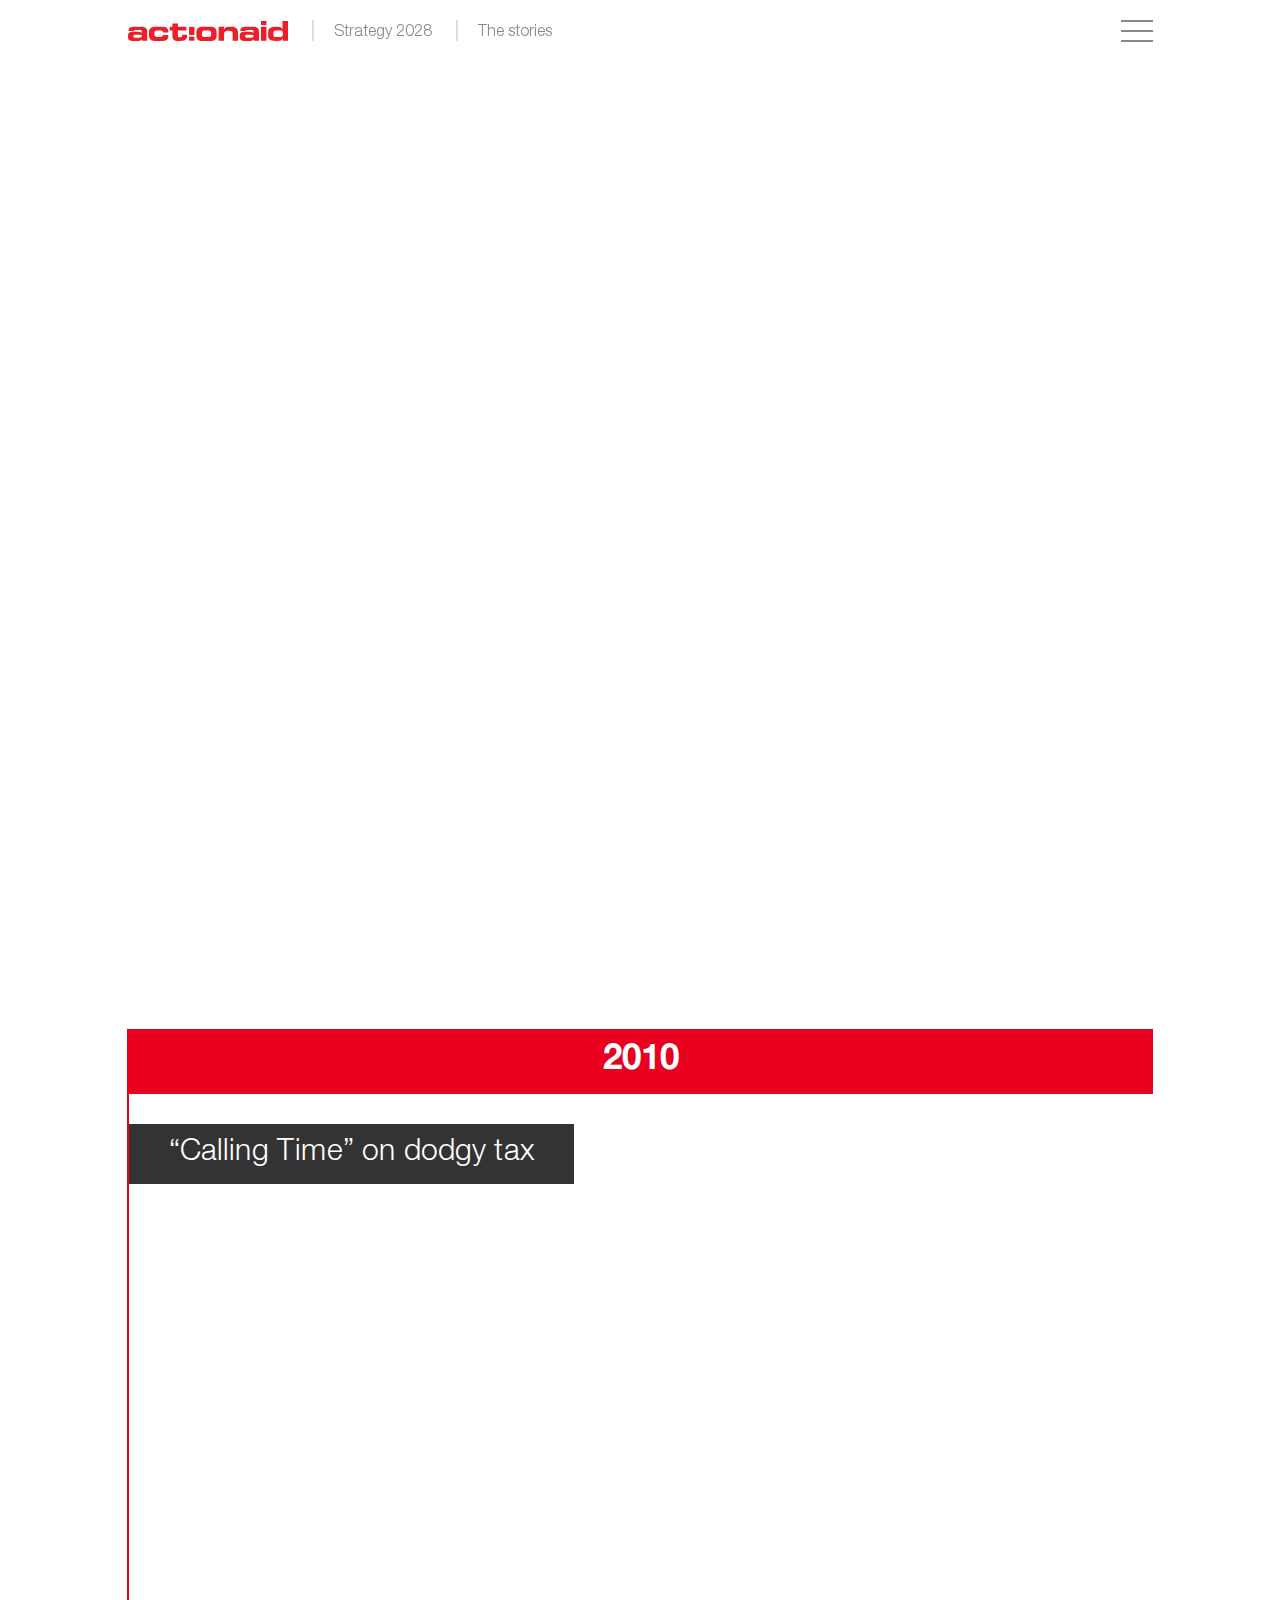
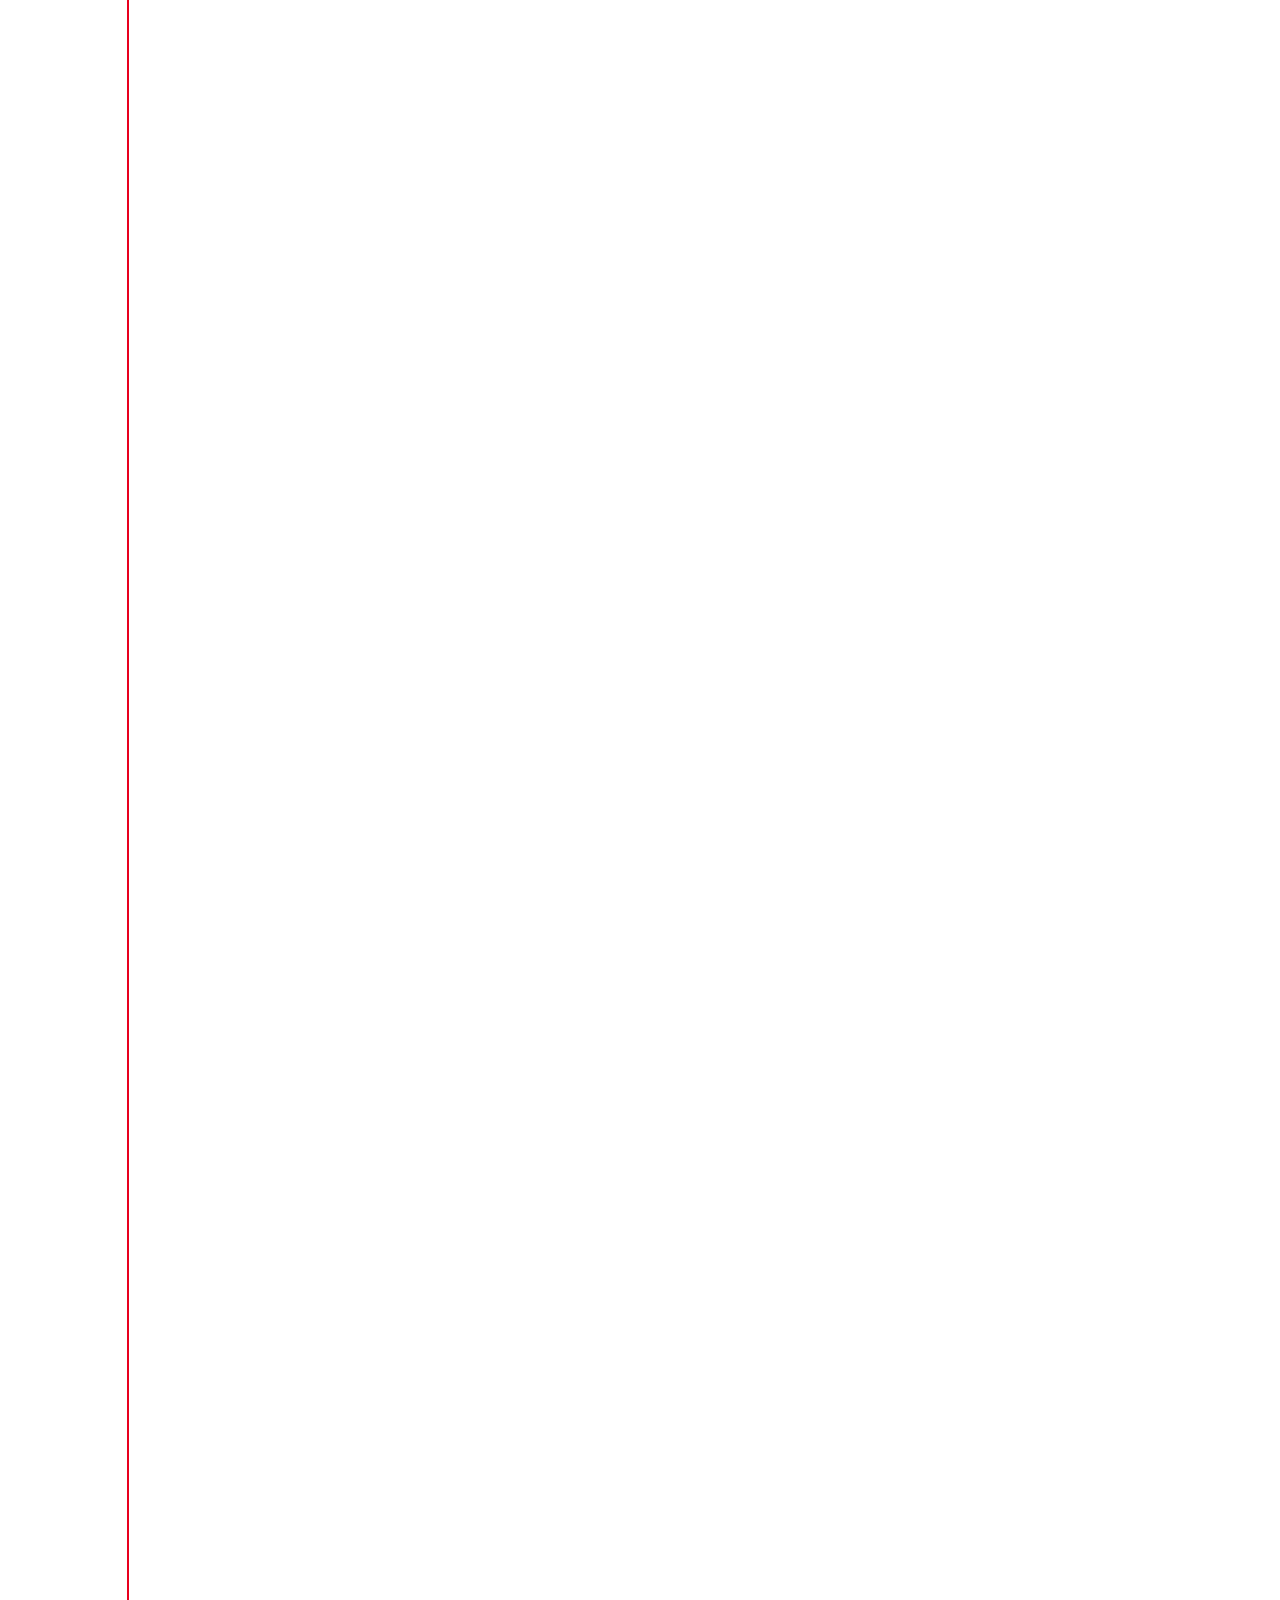
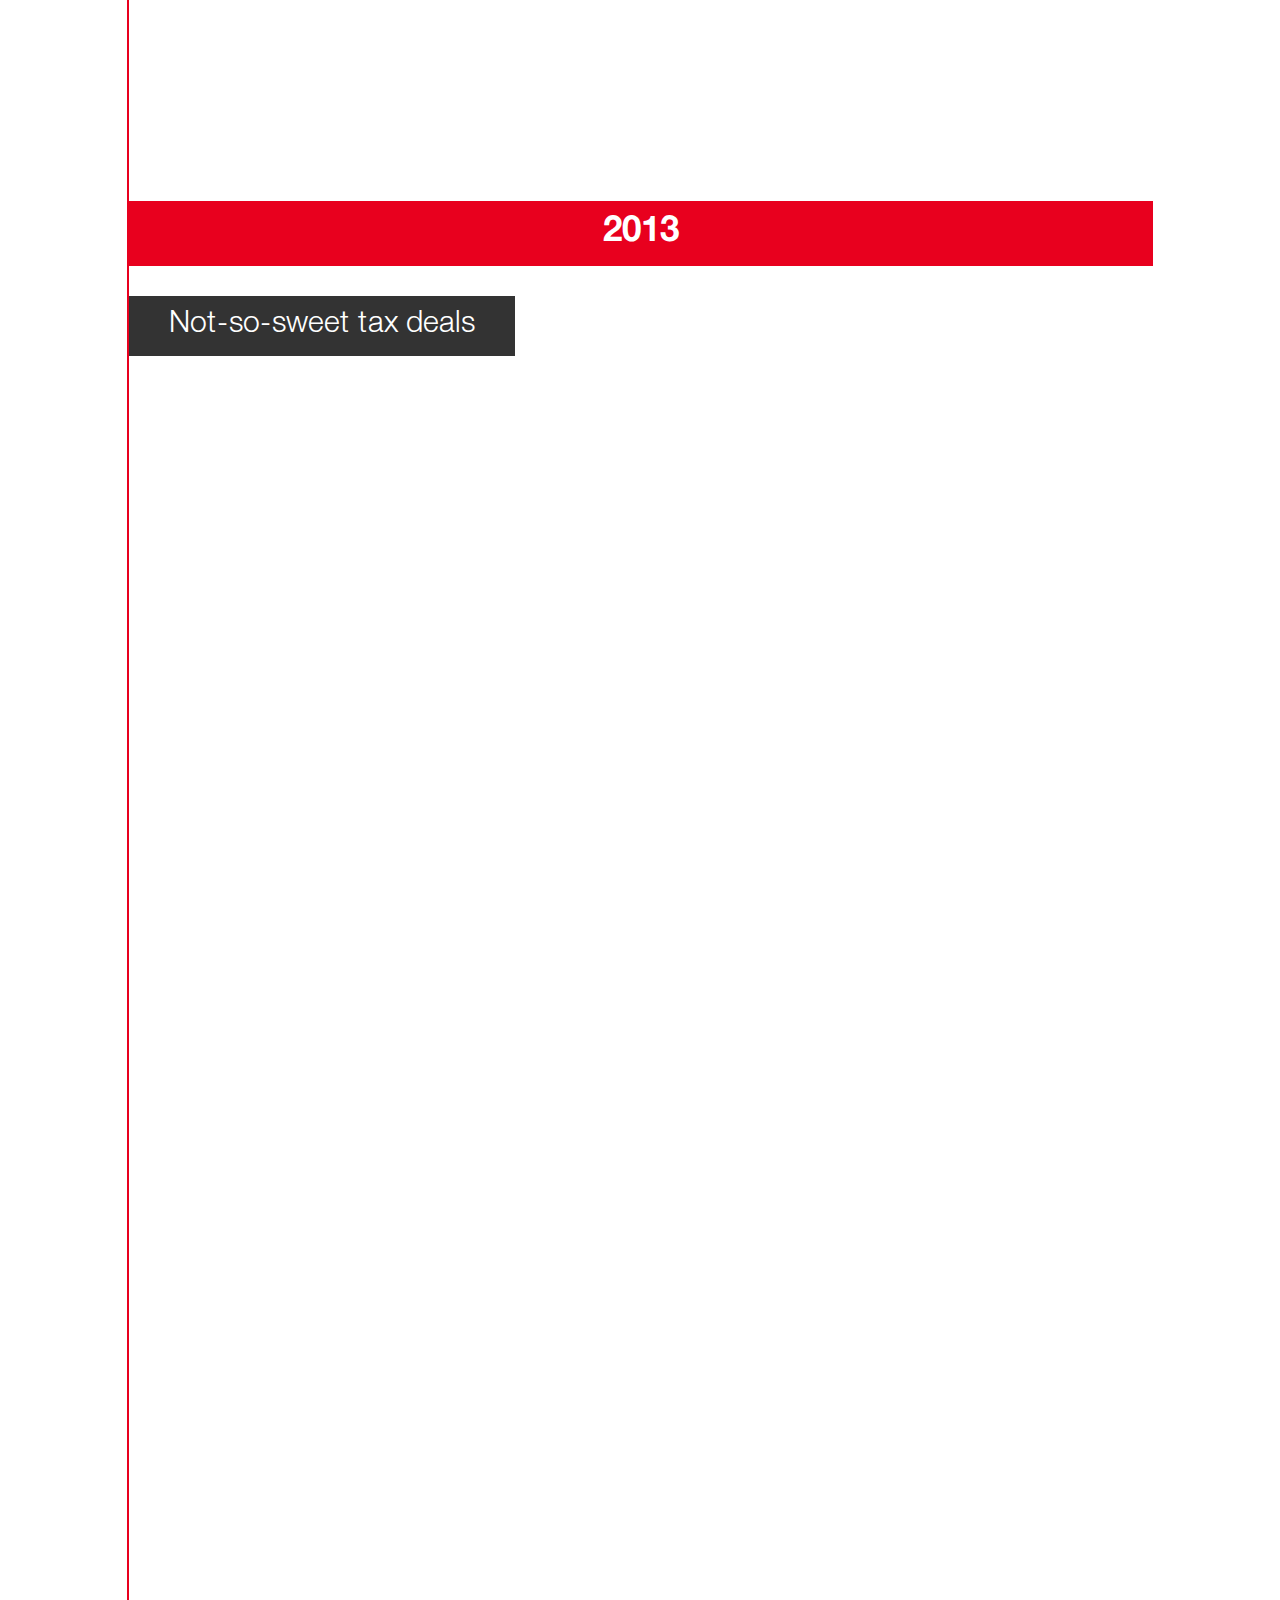
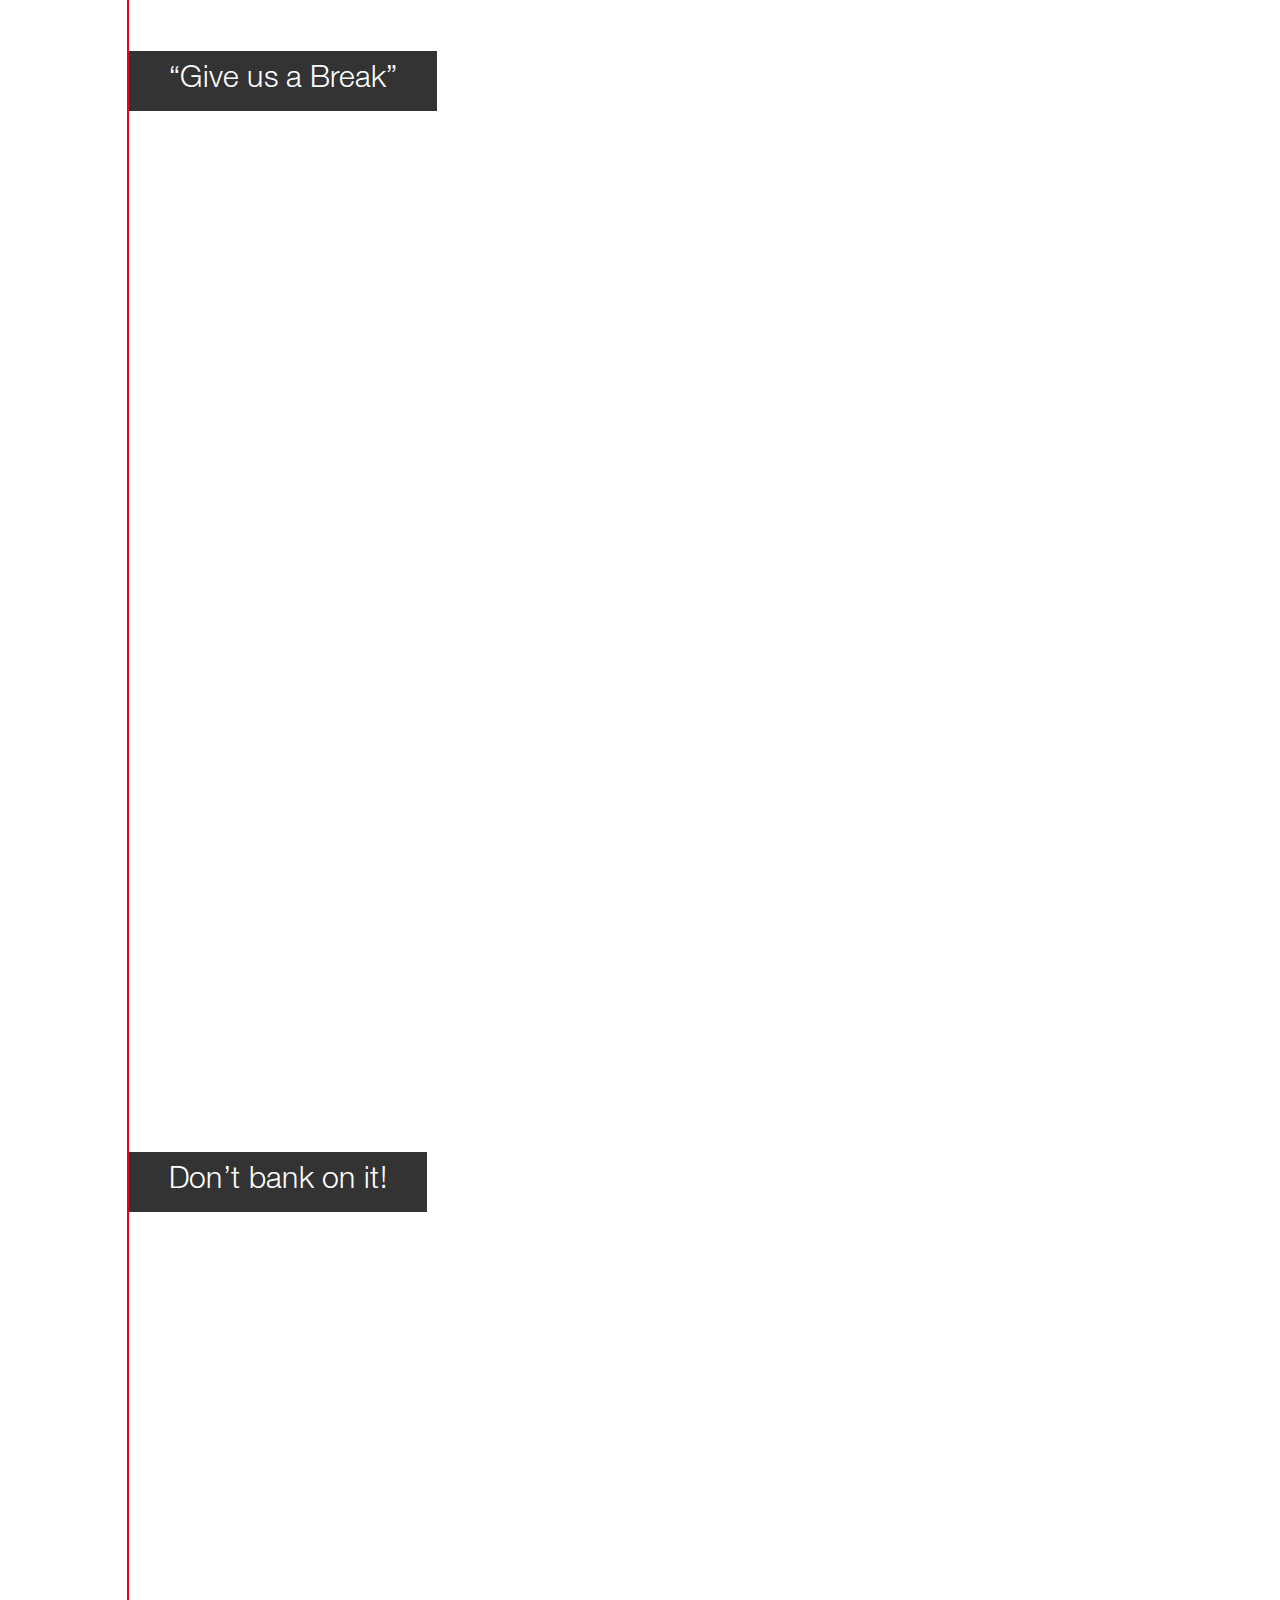
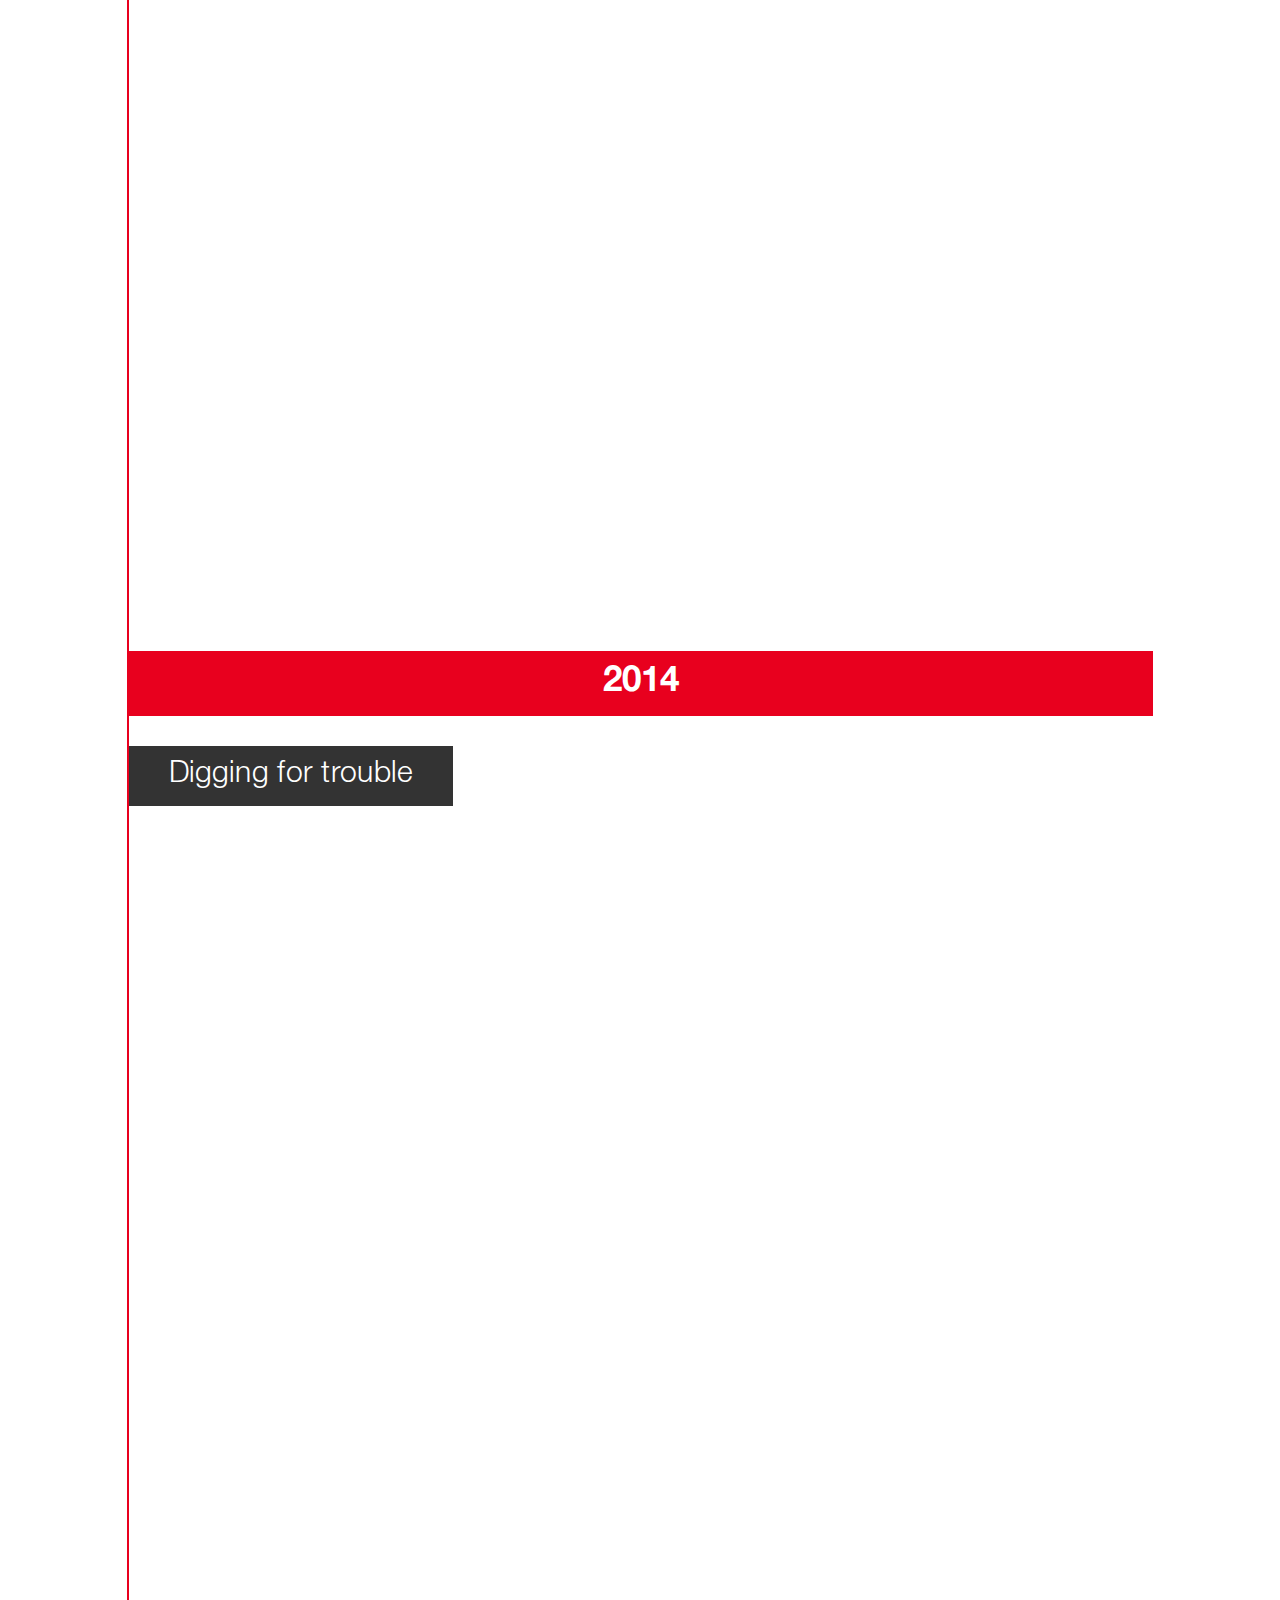
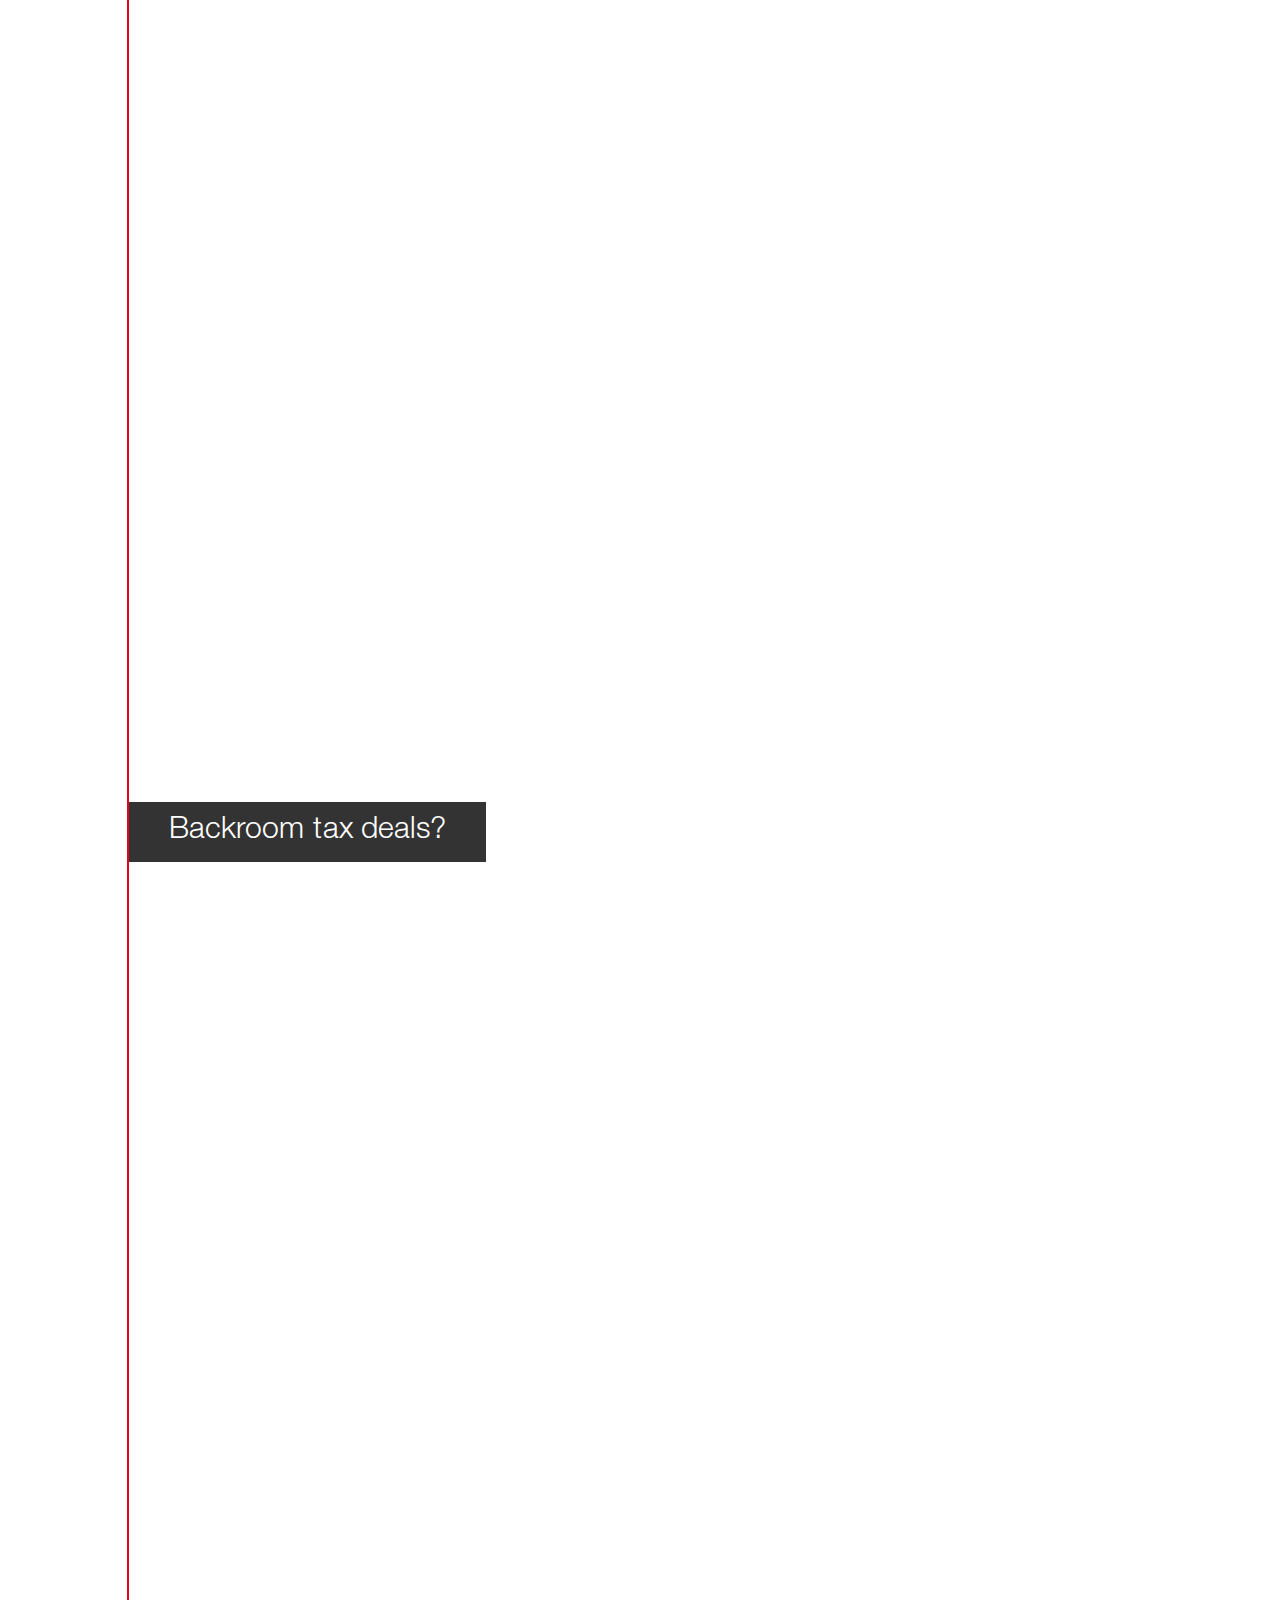
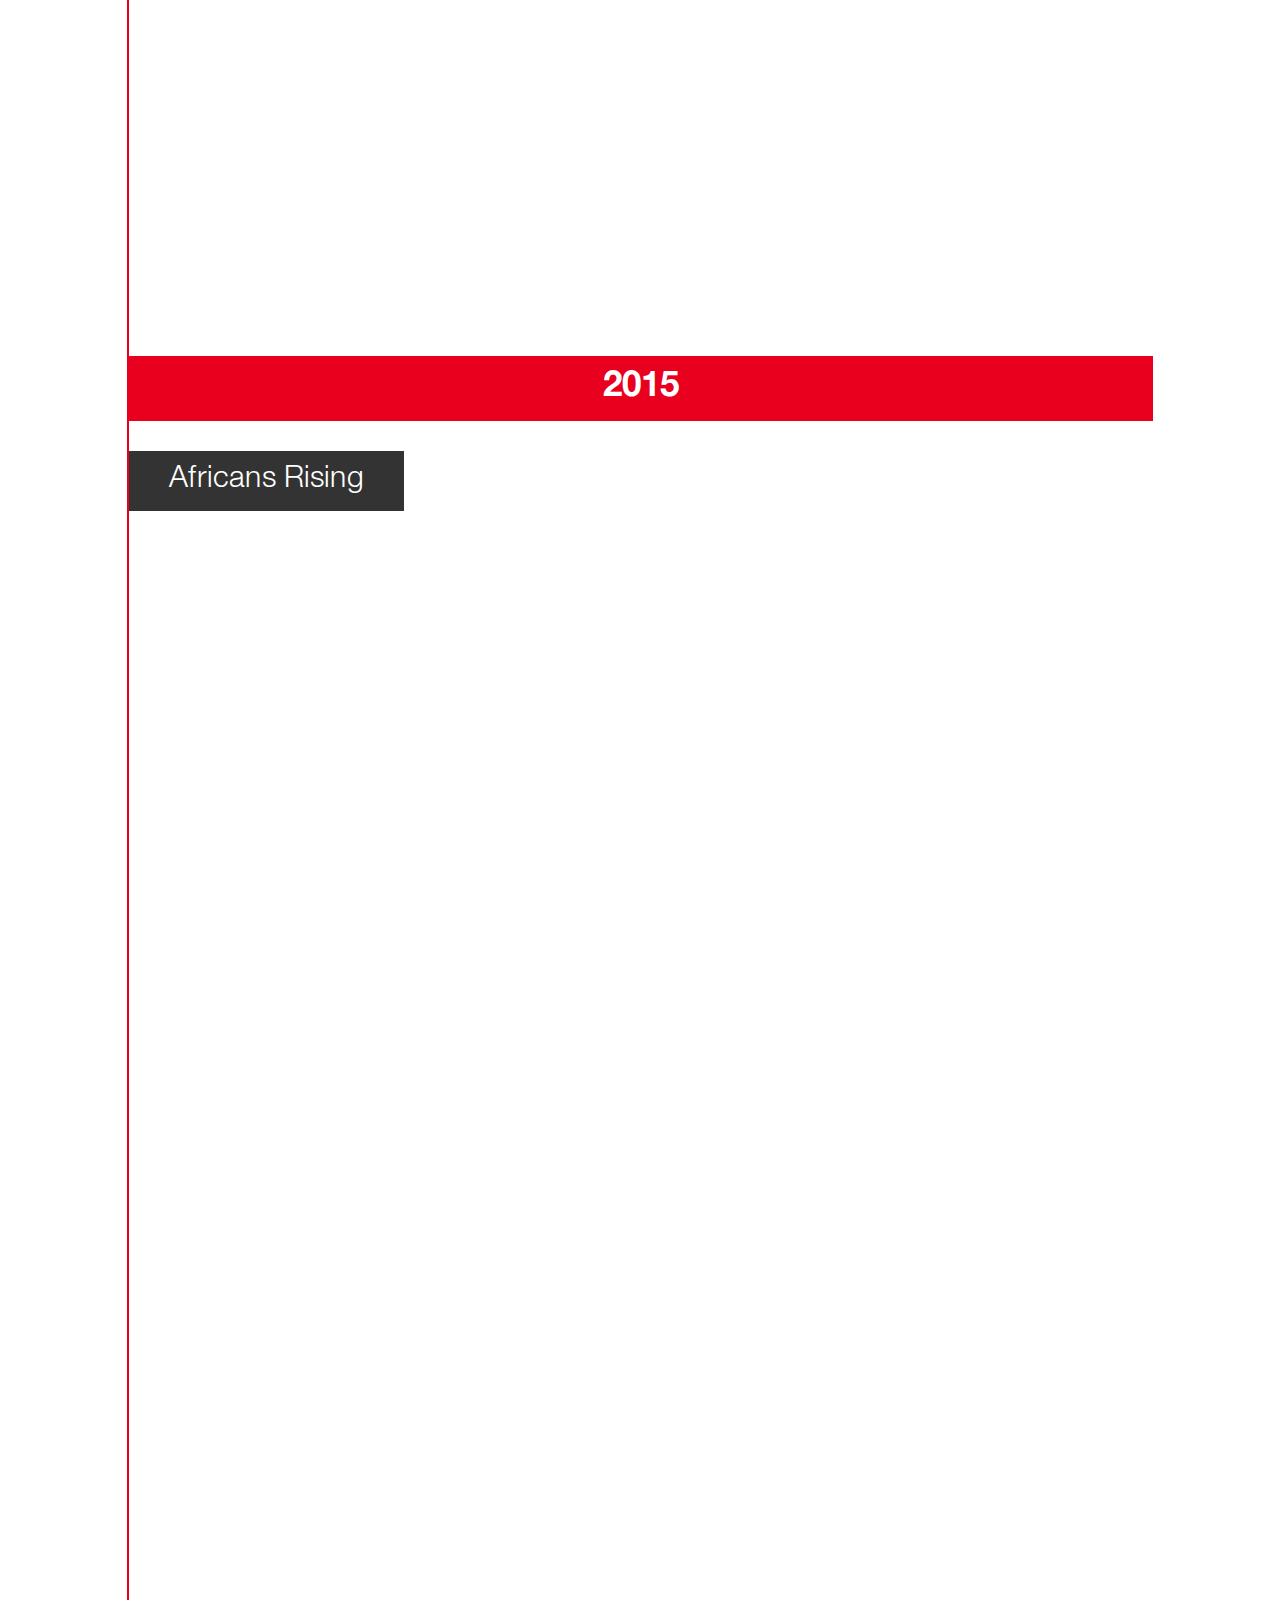
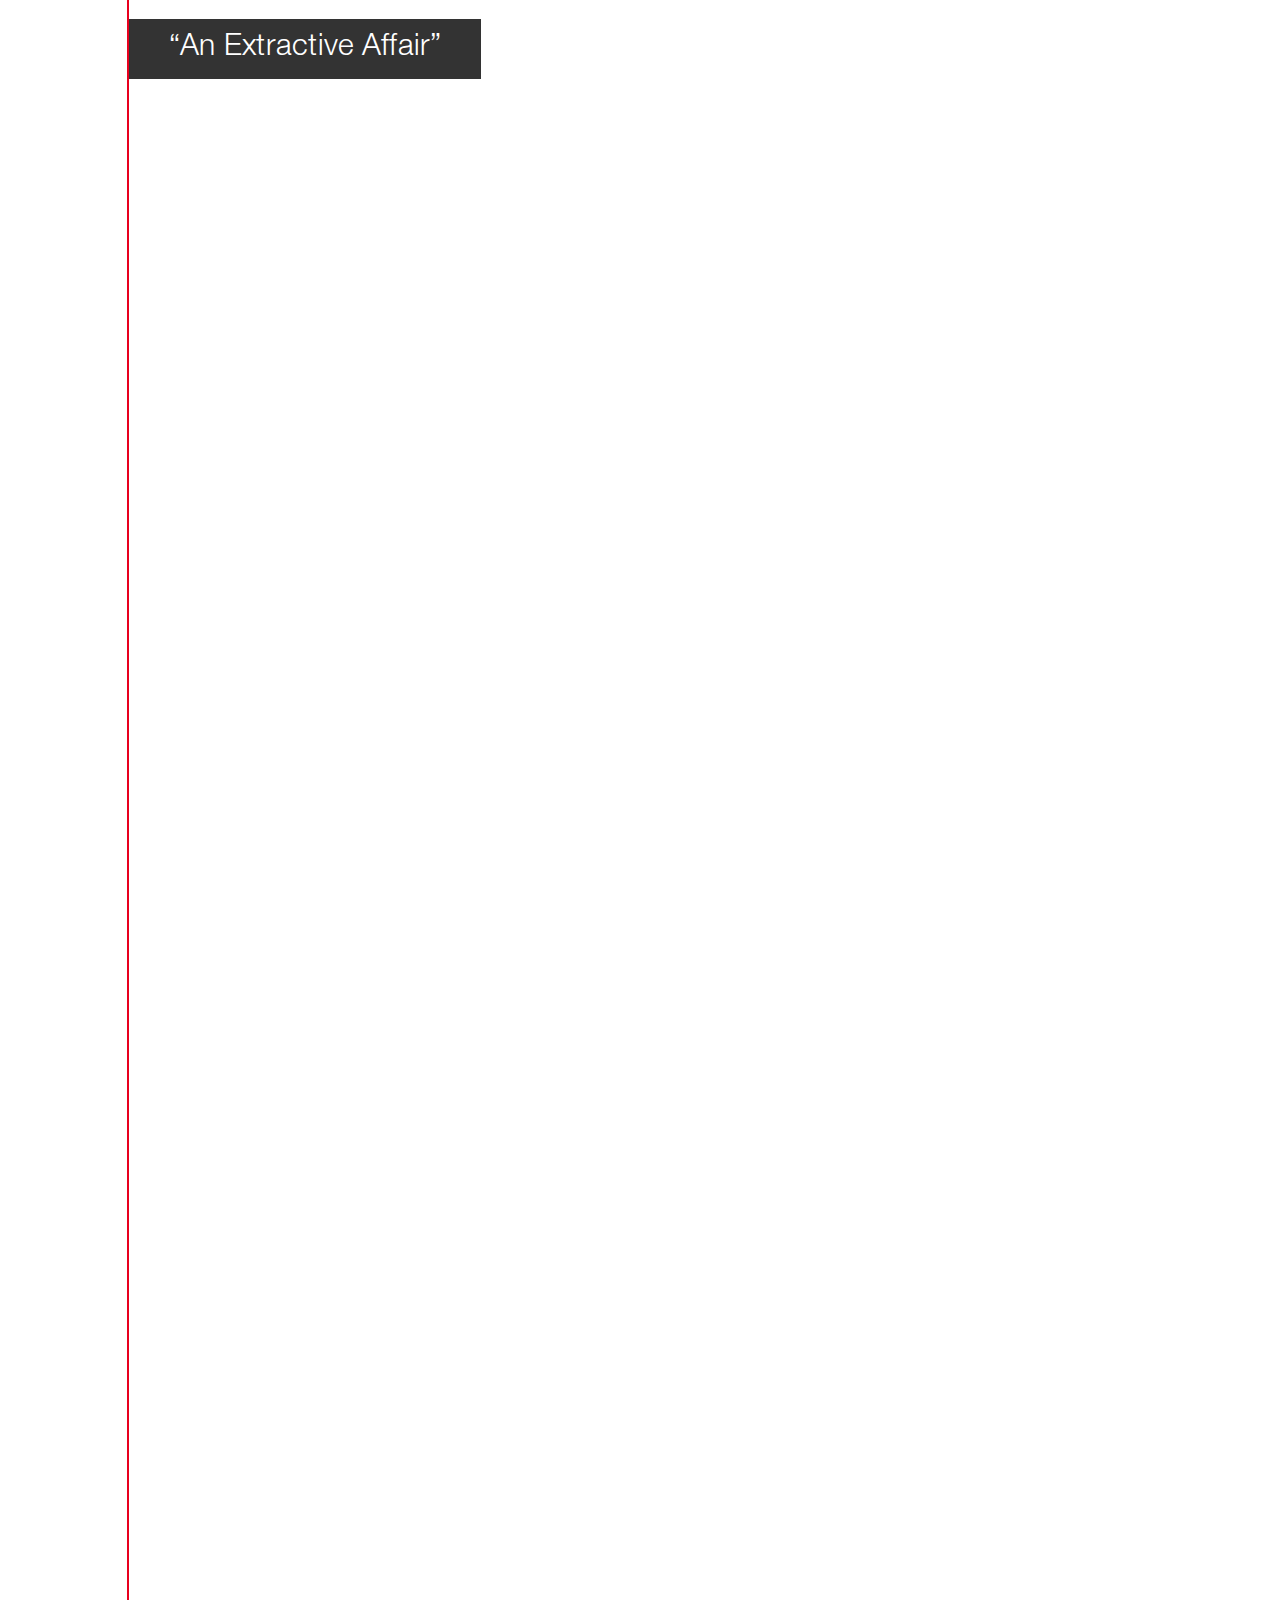
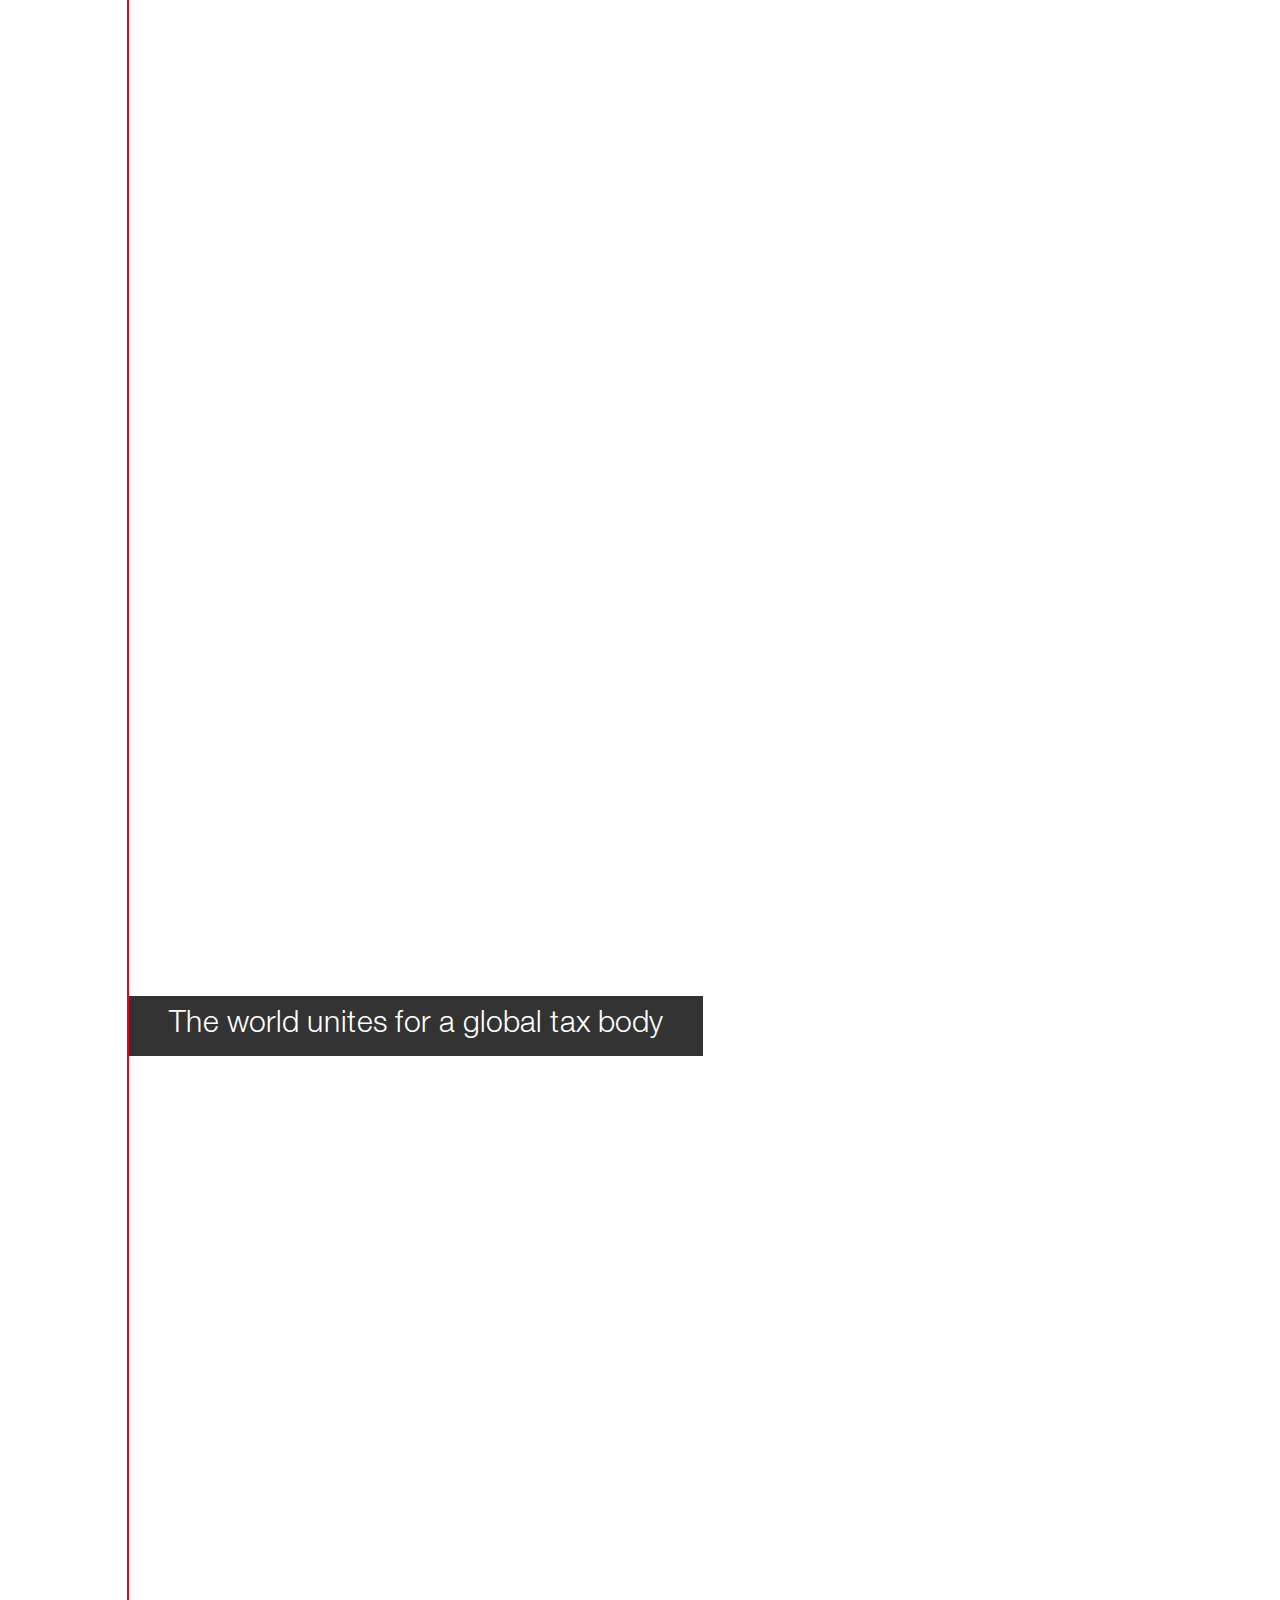
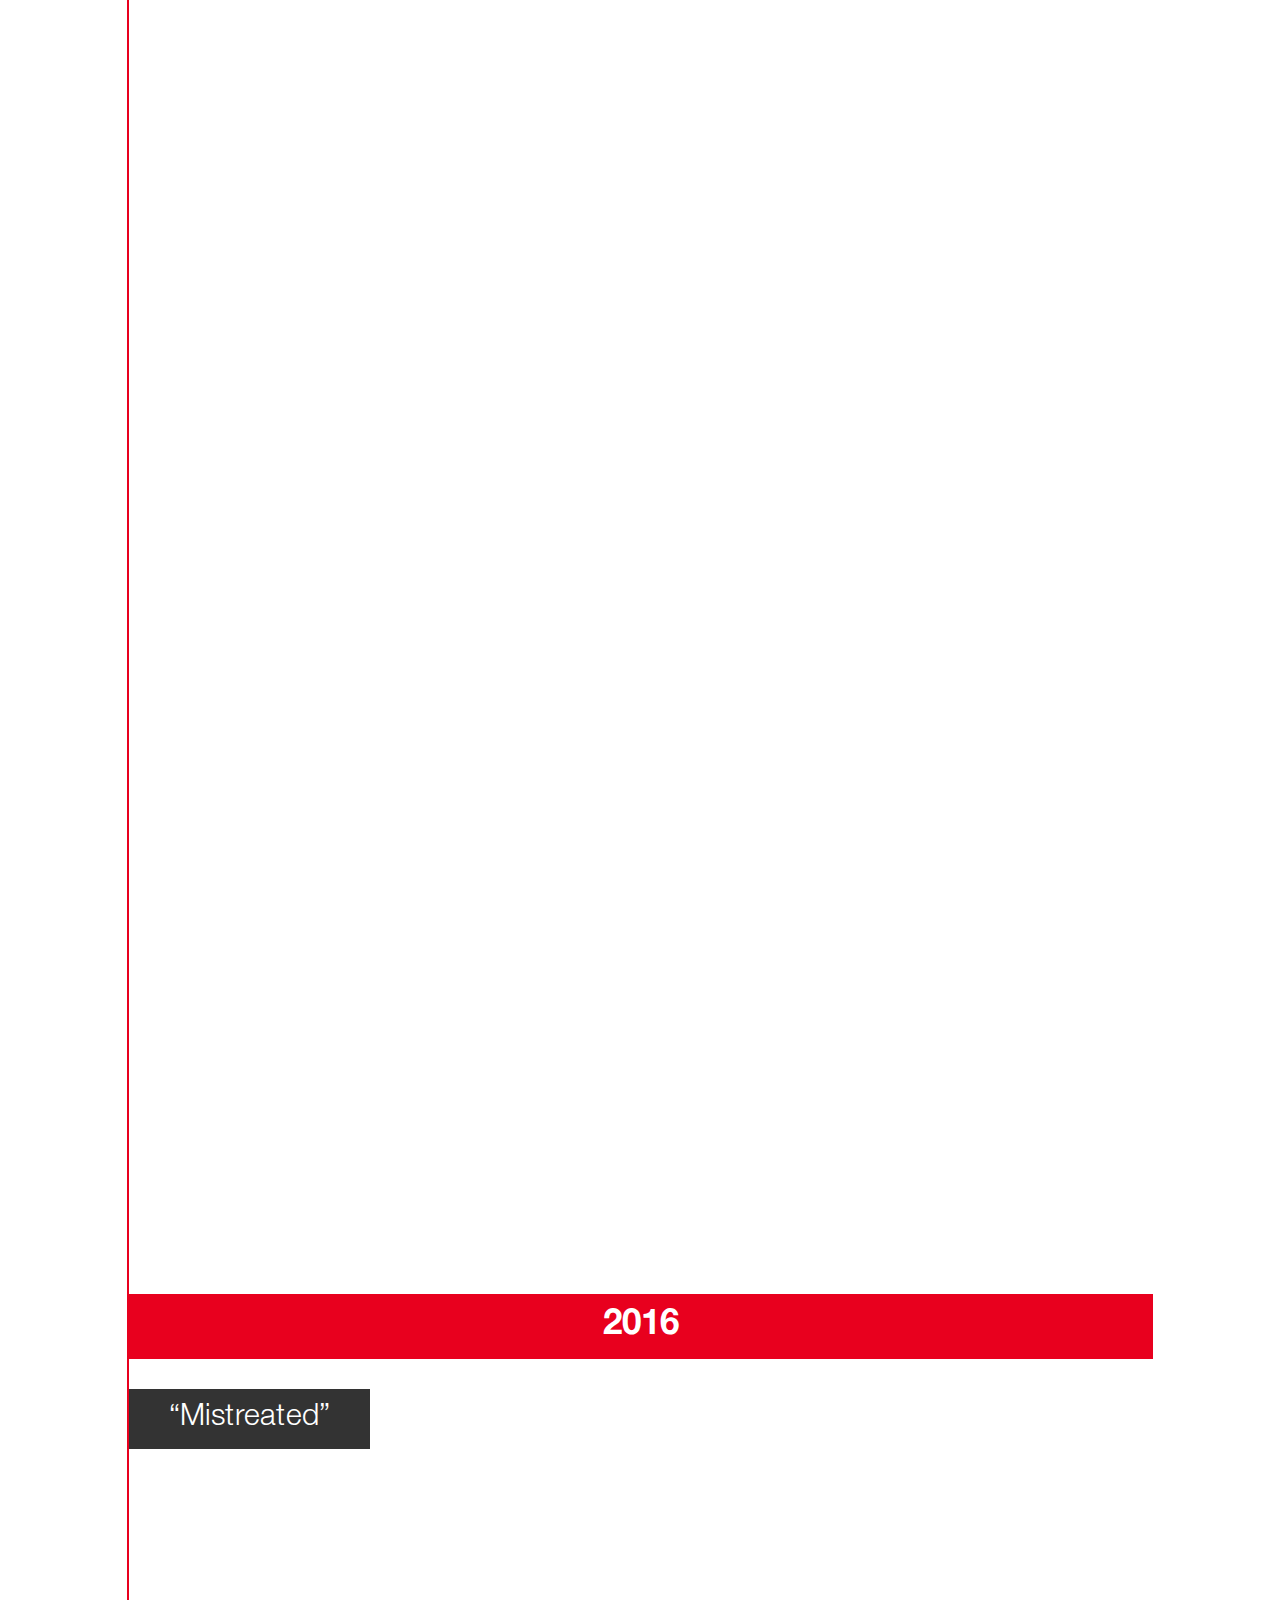
==== campaigning-for-tax-power.html @ 211e854a "First full upload" ====
<!DOCTYPE html>
<html>
<head>
	<meta charset="UTF-8">
	<meta content="width=device-width, initial-scale=1, minimal-ui" name="viewport">
	<title>Campaigning For Tax Power | Action for Global Justice</title>
	<meta content="Since 2010 we've been campaigning worldwide for tax justice, ensuring that large corporations pay their fair share to contribute to the public services that people depend upon." name="description">
	<link href="favicon.ico" rel="shortcut icon" type="image/vnd.microsoft.icon">
	<link href="css/owl.carousel.min.css" rel="stylesheet">
	<link href="css/style.css" rel="stylesheet" type="text/css">
	<meta content="Campaigning For Tax Power | Action for Global Justice" property="og:title">
	<meta content="Since 2010 we've been campaigning worldwide for tax justice, ensuring that large corporations pay their fair share to contribute to the public services that people depend upon." property="og:description">
	<meta content="media/campaigining_header.jpg" property="og:image">
	<meta content="http://actionforglobaljustice.actionaid.org/campaigning-for-tax-power.html" property="og:url">
	<meta content="Campaigning For Tax Power | Action for Global Justice" name="twitter:title">
	<meta content="Since 2010 we've been campaigning worldwide for tax justice, ensuring that large corporations pay their fair share to contribute to the public services that people depend upon." name="twitter:description">
	<meta content="media/campaigining_header.jpg" name="twitter:image">
	<meta content="summary_large_image" name="twitter:card"><!--[if lt IE 9]>
    <script src="js/html5.js"></script>
    <![endif]-->

	<script src="https://ajax.googleapis.com/ajax/libs/jquery/1.11.0/jquery.min.js"></script>
	<script src="js/stellar.js"></script>
	<script src="js/jquery.sticky-kit.min.js"></script>
	<script src="js/functions.js"></script>
	<script>
	 (function(i,s,o,g,r,a,m){I['GoogleAnalyticsObject']=r;i[r]=I[r]||function(){
	 (I[r].q=I[r].q||[]).push(arguments)},I[r].l=1*new Date();a=s.createElement(o),
	 m=s.getElementsByTagName(o)[0];a.async=1;a.src=g;m.parentNode.insertBefore(a,m)
	 })(window,document,'script','https://www.google-analytics.com/analytics.js','ga');

	 ga('create', 'UA-688453-7', 'auto');
	 ga('send', 'pageview');

	</script>
</head>
<body class="case-study cftp">
	<div class="bgblock" id="page">
		<header class="ease" id="header">
			<div class="inner mw">
				<div class="ic" id="logo">
					<a href="index.html"><img alt="Action Aid" src="img/actionaid_logo.svg"></a>
				</div>
				<ul id="tags">
					<li>
						<a href="http://www.actionaid.org/publications/action-global-justice">Strategy 2028</a>
					</li>
					<li>
						<a href="index.html#stories">The stories</a>
					</li>
				</ul>
				<div class="mobile-nav" title="Navigation">
					<div></div>
					<div></div>
					<div></div>
					<div></div>
				</div>
				<div class="ease" id="menu">
					<nav>
						<div class="nav-title">
							Select a story from below
						</div>
						<ul class="site-navigation">
							<li>
								<a class="ease" href="womens-leadership.html">Women's leadership in emergencies</a>
							</li>
							<li>
								<a class="ease" href="community-rights-to-land.html">Community rights to land</a>
							</li>
							<li>
								<a class="ease" href="safeguarding-refugees.html">Safeguarding refugees</a>
							</li>
							<li>
								<a class="ease" href="making-cities-safe-for-women.html">Making cities safe for women</a>
							</li>
							<li class="active">
								<a class="ease" href="campaigning-for-tax-power.html">Campaigning for tax justice</a>
							</li>
							<li>
								<a class="ease" href="mobilising-millions.html">Mobilising millions with the power in people</a>
							</li>
						</ul>
						<ul class=" social-links">
							<li>
								<h3>Share</h3>
							</li>
							<li>
								<a class="sharer" href="http://www.facebook.com/sharer.php?u=http://actionforglobaljustice.actionaid.org/campaigning-for-tax-power.html&title=Campaigning For Tax Power &Iota; Action for Global Justice" target="_blank"><img alt="Facebook" src="img/social-icons/fb-white.svg" width="25"></a>
							</li>
							<li>
								<a class="sharer" href="https://twitter.com/share?url=http://actionforglobaljustice.actionaid.org/campaigning-for-tax-power.html&amp;text=Campaigning For Tax Power &Iota; Action for Global Justice&amp;hashtags=actionaid" target="_blank"><img alt="Twitter" src="img/social-icons/tw-white.svg" width="25"></a>
							</li>
							<li>
								<a class="sharer" href="https://plus.google.com/share?url=http://actionforglobaljustice.actionaid.org/campaigning-for-tax-power.html" target="_blank"><img alt="Google +" src="img/social-icons/gplus-white.svg" width="25"></a>
							</li>
						</ul>
					</nav>
				</div>
			</div>
		</header>
		<div class="fullheight lw has-bg" data-background="media/campaigining_header.jpg" data-stellar-background-ratio="0.5" id="hero">
			<div class="mw" id="captions_container">
				<div id="captions">
					<div class="bottom">
						<span>Campaigning for Tax Power</span>
					</div>
				</div>
			</div>
		</div>
		<div class="content-container">
			<div class="mw ease" id="content">
				<div class="section section-top">
					<div class="right nopad">
						<ul class=" social-links">
							<li>
								<h3>Share</h3>
							</li>
							<li>
								<a class="sharer" href="http://www.facebook.com/sharer.php?u=http://actionforglobaljustice.actionaid.org/campaigning-for-tax-power.html&title=Campaigning For Tax Power &Iota; Action for Global Justice" target="_blank"><img alt="Facebook" src="img/social-icons/fb.svg" width="25"></a>
							</li>
							<li>
								<a class="sharer" href="https://twitter.com/share?url=http://actionforglobaljustice.actionaid.org/campaigning-for-tax-power.html&amp;text=Campaigning For Tax Power &Iota; Action for Global Justice&amp;hashtags=actionaid" target="_blank"><img alt="Twitter" src="img/social-icons/tw.svg" width="25"></a>
							</li>
							<li>
								<a class="sharer" href="https://plus.google.com/share?url=http://actionforglobaljustice.actionaid.org/campaigning-for-tax-power.html" target="_blank"><img alt="Google +" src="img/social-icons/gplus.svg" width="25"></a>
							</li>
						</ul>
					</div>
					<div class="clear"></div>
				</div><!--.section-->
				<div class="section padt50">
					<p>Around the world, millions of you have been shining the spotlight on dodgy tax practices of some of the world’s biggest and most profitable companies. They have been draining hundreds of billions of dollars from developing countries - funds desperately needed for vital public services that transform lives, like schools and hospitals.</p>
					<p>ActionAid supporters used people power to demand companies clean up their act, and that governments change the scandalous and outdated tax rules that let it happen – and they’ve been winning! Here are some of the highlights of the last few years. But our work is not done. We must keep fighting for tax justice.</p>
				</div>
			</div>
			<div class="mw timeline">
				<div class="timeline-container">
					<div class="year">
						2010
					</div>
					<div class="t-section">
						<div class="t-title">
							“Calling Time” on dodgy tax
						</div>
						<div class="section t-content">
							<div class="image-box ic ease ease-up">
								<img src="media/89408.jpg">
								<div class="image-caption cap-right">
									<p class="at">Marta from Ghana sold SABMiller’s beer from her market stall, but personally paid more tax than the entire company</p>
									<p class="credit">Photo: Jane Hahn/ActionAid</p>
								</div>
							</div>
							<p>ActionAid publishes its ground-breaking report Calling Time, showing that one of the world’s largest beer companies, SABMiller which produces well-known beers including Peroni and Grolsch, dodged an estimated $30 million each year in tax revenue – enough money to educate 1/4 million children.</p>
							<p>We met Marta, from Accra in Ghana. She sells SABMiller’s Club Beer from her small stall in the shadow of the brewery where it is made. In two years Marta paid more income tax than SABMiller’s entire Ghana operation.</p><a class="ilink" href="downloads/strategy2028.pdf">
							<p>Report: <span class="b-italic">Calling Time: Why SABMiller should stop dodging taxes in Africa</span></p></a>
							<div class="image-box ic ease ease-up mtop40">
								<img src="media/90263.jpg">
								<div class="image-caption cap-right">
									<p class="at">“Ten Green Bottles” protest in London, 2010.</p>
									<p class="credit">Photo: Mark Chilvers/ActionAid</p>
								</div>
							</div>
							<div class="section mtop40">
								<div class="left-two">
									<p>In Ghana, we worked with local organisations to provide training for journalists investigating corporate tax issues. And in Sweden, ActionAid activists headed to Grolsch-sponsored parties dressed as beer bottles, distributing thousands of mock Peroni beer mats for people to sign and send to SABMiller.</p>
									<p>After wide-scale campaigning and reporting on SABMiller’s tax dodging, the governments of Nigeria, Liberia, Tanzania, Zambia and South Africa agree to share information on tax investigations, creating the ATAF Multilateral Convention on Mutual Administrative Assistance - the very first pan-African tax cooperation agreement!</p>
								</div>
								<div class="right-two">
									<div class="image-box ic ease ease-up">
										<img src="media/100257.jpg">
										<div class="image-caption cap-right">
											<p class="at">Activists in Sweden demonstrate on the streets about SABMiller’s tax dodging.</p>
											<p class="credit">Photo: ActionAid</p>
										</div>
									</div>
								</div>
								<div class="clear"></div>
							</div>
						</div>
					</div>
				</div>
				<div class="timeline-container">
					<div class="year">
						2013
					</div>
					<div class="t-section">
						<div class="t-title">
							Not-so-sweet tax deals
						</div>
						<div class="section t-content">
							<p><strong><a class="nounder" href="downloads/strategy2028.pdf">Sweet Nothings,</a></strong> showed that financial engineering by Zambia Sugar, owned by British food giant Associated British Foods, cost Zambia $27 million in lost tax revenue between 2007 and 2012. The lost revenue was enough money at the time to put an extra 48,000 Zambian children in school.</p>
							<div class="image-box ic ease ease-up mtop40">
								<img src="media/114928.jpg">
								<div class="image-caption cap-right">
									<p class="at">Caroline Muchanga showing her receipt for the market stall tax she has to pay.</p>
									<p class="credit">Photo: Jason Larkin/Panos Pictures/ActionAid</p>
								</div>
							</div><br>
							<br>
							<p>When we met Caroline she worked seven days a week at her market stall in Mazabuka, the site of Zambia Sugar’s factory. She could not afford to send her children to a decent school or get them adequate healthcare. In just three years, Caroline paid more income tax in absolute terms than Zambia Sugar.</p>
							<p>The Zambian government looked at ActionAid’s investigation into Associated British Foods and renegotiated its tax treaty with Ireland, one of the countries used by Zambia Sugar in its aggressive tax planning. The negotiation changed one of the clauses that had enabled tax avoidance. We continue to call on the Zambian government to make sure tax revenue is spent on helping children like Caroline’s to go to school.</p><a class="ilink" href="downloads/strategy2028.pdf">
							<p>Report: <span class="b-italic">Sweet Nothings: The human cost of a British sugar giant avoiding taxes in southern Africa</span></p></a>
						</div>
					</div>
					<div class="t-section">
						<div class="t-title">
							“Give us a Break”
						</div>
						<div class="section t-content">
							<h3 class="big-text-two">Our fight for tax justice goes global and ActionAid launches its Tax Power campaign across the world.</h3>
							<div class="padtb50">
								<div class="video-wrapper">
									<iframe allowfullscreen frameborder="0" height="315" src="https://www.youtube.com/embed/ijtOErKjPMg" width="560"></iframe>
								</div>
							</div>
							<p><a class="nounder" href="downloads/strategy2028.pdf"><strong>Give us a Break</strong></a> revealed that developing countries give away an estimated $138 billion a year in tax breaks to multinational companies across the world. This money could meet global antipoverty goals to improve maternal health, finance agricultural programmes needed to end hunger and ensure education for all.</p><a class="ilink" href="downloads/strategy2028.pdf">
							<p>Report: <span class="b-italic">Give us a break: How big companies are getting tax-free deals</span></p></a>
						</div>
					</div>
					<div class="t-section">
						<div class="t-title">
							Don’t bank on it!
						</div>
						<div class="section t-content">
							<div class="image-box ic ease ease-up padb50">
								<img src="media/128349.jpg">
								<div class="image-caption cap-right">
									<p class="at">Barclays demonstration in Lusaka, Zambia.</p>
									<p class="credit">Photo: ActionAid</p>
								</div>
							</div>
							<p>ActionAid reveals how Barclays, the British bank, promotes the use of tax havens via its Offshore Corporate department. Along with fellow campaigners, we put pressure on Barclay’s CEO, erected a billboard outside its Annual General Meeting, and held public protests outside their UK and African high street branches.</p>
							<h4 class="big-text-two">Through sustained public pressure Barclays agrees to <span class="red">stop promoting tax havens to companies investing in Africa.</span></h4>
						</div>
					</div>
				</div>
				<div class="timeline-container">
					<div class="year">
						2014
					</div>
					<div class="t-section">
						<div class="t-title">
							Digging for trouble
						</div>
						<div class="section t-content">
							<p>A <strong>leaked video</strong> showed Anil Agarwal, boss of London-based mining giant Vedanta, bragging about big profits made by the company in Zambia at a time when its subsidiary Konkola Copper Mines was paying so little tax there. A Zambian audit found that copper sales to another Vedanta company in the United Arab Emirates were being under-priced.</p>
							<p>Protesters took to the streets in Zambia, and thousands of UK campaigners emailed Vedanta to demand they come clean about their opaque tax practices. In Zambia we organised a protest march to the Konkola Copper Mine headquarters.</p>
							<div class="image-box ic ease ease-up mtop100">
								<img src="media/136632.jpg">
								<div class="image-caption cap-right">
									<p class="at">ActionAid and other tax justice groups protest in Lusaka over claims that copper mining company Konkola Copper Mines and its parent company Vedanta may have been avoiding tax in Zambia. <span class="credit">Photo: ActionAid</span></p>
								</div>
							</div>
							<div class="section padt50">
								<div class="left-two">
									<p>Konkola Copper Mines, a subsidiary of Vedanta, later committed to making their tax affairs more transparent, and the revenue authorities in Zambia agreed to undertake a detailed audit of the mine.</p>
									<p class="b-italic">Video: Vedanta KCM’s Anil Agarwal, March 2014, Bangalore, India</p>
									<p class="b-italic">Blog post: (ActionAid) Is mining giant Vedanta dodging taxes in Zambia?</p>
								</div>
								<div class="right-two">
									<div class="image-box ic ease ease-up">
										<img src="media/132293.jpg">
										<div class="image-caption cap-right">
											<p class="at">Tax campaigners celebrate in Ghana, 2014.</p>
											<p class="credit">Photo: ActionAid</p>
										</div>
									</div>
								</div>
								<div class="clear"></div>
							</div>
						</div>
					</div>
					<div class="t-section">
						<div class="t-title">
							Backroom tax deals?
						</div>
						<div class="section t-content">
							<p>Through years of campaigning, lobbying and increasing public pressure, we worked with partners in Tanzania to compel the Tanzanian government to reduce and better control the amount of tax breaks they give to multinational companies.</p>
							<h3 class="big-text-two">MPs passed a new law stating that <span class="red">ministers can no longer give big businesses backroom tax deals.</span></h3>
							<div class="image-box ic ease ease-up mtop100">
								<img src="media/166190.jpg">
								<div class="image-caption cap-right">
									<p class="at">Youth activists in Tanzania held a sports day where they signed tax justice petitions and presented them to the attending minister. <span class="credit">Photo: ActionAid</span></p>
								</div>
								<p>MPs passed a new law stating that ministers can no longer give big businesses backroom tax deals.</p>
							</div>
						</div>
					</div>
				</div>
				<div class="timeline-container">
					<div class="year">
						2015
					</div>
					<div class="t-section">
						<div class="t-title">
							Africans Rising
						</div>
						<div class="section t-content">
							<p>At the start of 2015, we brought together campaigners from across Africa, including young tax justice activists in Nigeria, to protest outside the African Finance Ministers meeting.</p>
							<div class="image-box ic ease ease-up padb50">
								<img src="media/186622.jpg">
								<div class="image-caption cap-right">
									<p class="at">Nigerian activists lobby African Finance ministers meeting.</p>
									<p class="credit">Photo: ActionAid</p>
								</div>
							</div>
							<p>Six month later, and after years of lobbying from ActionAid and our partners, all of the African Heads of State committed to reduce harmful tax incentives and renegotiate tax treaties, in the African Union’s report on “Illicit Financial Flows from Africa”.</p>
							<p>Since then, tax justice activists across Africa are keeping up the pressure on them to deliver their promises.</p>
						</div>
					</div>
					<div class="t-section">
						<div class="t-title">
							“An Extractive Affair”
						</div>
						<div class="section t-content">
							<p>We revealed that Malawi, one of the poorest countries in the world, had lost out on an estimated $43 million in tax revenue from Paladin - an Australian uranium mining company.</p>
							<div class="image-box ic ease ease-up padb50">
								<img src="media/167447.jpg">
								<div class="image-caption cap-right">
									<p class="at">You wouldn’t put up with dodgy companies and wealthy billionaires not paying their fair share - activists in London demand an end to tax havens.</p>
									<p class="credit">Photo: Andy Hall/Oxfam</p>
								</div>
							</div>
							<p>Paladin negotiated a tax break with the Malawian government. On top of this, it cuts its taxes further with big payments for management services to a Dutch company that has no staff.</p>
							<div class="sp-container padtb50"><img alt="" src="media/187744.jpg"></div>
							<div class="left-two">
								<h4 class="title-small">In one year this lost tax revenue could have <span class="red">paid the salaries of 39,000 teachers.</span></h4><br>
								<p>Following <a class="nounder" href="downloads/strategy2028.pdf"><strong>ActionAid’s report</strong></a>, the Malawi government initiated a review of the Mines and Mineral Act to improve laws on tax incentives and tax avoidance.</p><a class="ilink" href="downloads/strategy2028.pdf">
								<p>Report: <span class="b-italic">An Extractive Affair: How one Australian mining company’s tax dealings are costing the world’s poorest country millions</span></p></a>
							</div>
							<div class="right-two">
								<div class="image-box ic ease ease-up padb50">
									<img src="media/167482.jpg">
									<div class="image-caption cap-right">
										<p class="at">When companies dodge their tax, girls get hit hardest. When schools are underfunded, parentsoften choose boys over girls to be educated.</p>
										<p class="credit">Photo: Samantha Reinders/ActionAid</p>
									</div>
								</div>
								<div class="image-box ic ease ease-up padb50">
									<img src="media/152570.jpg">
									<div class="image-caption cap-right">
										<p class="at">Children near Paladin Mine after floods in Malawi, 2015.</p>
										<p class="credit">Photo: ActionAid</p>
									</div>
								</div>
							</div>
							<div class="clear"></div>
						</div>
					</div>
					<div class="t-section">
						<div class="t-title">
							The world unites for a global tax body
						</div>
						<div class="section t-content">
							<p>The G77 group of developing countries stood up to demand a new global tax body at the UN conference on Financing for Development. This was the first time tax has been so prominent as a way to fund global anti-poverty goals.</p>
							<p>Unfortunately, the developing nations bowed to pressure from rich and powerful countries and stood down in their demands to create a global tax body.</p>
							<div class="image-box ic ease ease-up padtb50">
								<img src="media/187742.jpg">
								<div class="image-caption cap-right">
									<p class="at">Activists from Africa, Asia, Europe and Latin America unite to demand new global tax body that can help stop the scandal of rampant global tax avoidance.</p>
									<p class="credit">Photo: ActionAid</p>
								</div>
							</div>
							<p>ActionAid and other tax justice activists massively helped the push for a global tax body by holding a global week of action, standing in solidarity with poor nations and holding rich nation to account for their poor tax practice. The fight continues.</p>
							<div class="image-box ic ease ease-up padtb50">
								<img src="media/160651.jpg">
								<div class="image-caption cap-right">
									<p class="at">The Head of the Nurses Union of Malawi is angry at the amount of taxes avoided by multinational companies,<br>
									which could be paying for healthcare for Malawians and decent wages for nurses.</p>
									<p class="credit">Photo: ActionAid</p>
								</div>
							</div>
						</div>
					</div>
				</div>
				<div class="timeline-container">
					<div class="year">
						2016
					</div>
					<div class="t-section">
						<div class="t-title">
							“Mistreated”
						</div>
						<div class="section t-content">
							<a class="nounder" href="downloads/strategy2028.pdf">
							<p>In early 2016 we released our next report, <em>Mistreated: The tax treaties that are depriving the world’s poorest countries of vital revenue.</em></p></a>
							<div class="image-box ic ease ease-up padb50">
								<img src="media/166711.jpg">
								<div class="image-caption cap-right">
									<p class="at">Launch of the “Mistreated” report in Ireland, 2016.</p>
									<p class="credit">Photo: Fennell Photography/ActionAid</p>
								</div>
							</div>
							<p><em>For the first time, the global tax treaty system was exposed to public scrutiny, revealing how these treaties can support the flow of untaxed funds from the world’s poorest nations to the world’s richest. The release provides detailed analysis of the rules in more than 500 treaties.</em></p>
							<div class="section padtb50">
								<div class="left-two">
									<h3 class="title-small">The release revealed that Bangladesh loses an estimated <span class="red">$85 million annually from just one rule in its treaties.</span></h3>
									<p>At the launch event in Dhaka, several high-profile people including the National Board of Revenue former chairman joined us in asking the the government to review the country’s treaties.</p>
								</div>
								<div class="right-two">
									<div class="image-box ic ease ease-up padb50">
										<img src="media/167444.jpg">
										<div class="image-caption cap-right">
											<p class="at">End Tax Havens Stunt in Trafalgar Square, London 2016.</p>
											<p class="credit">Photo: Andy Hall/Oxfam</p>
										</div>
									</div>
								</div>
								<div class="clear"></div>
								<div class="image-box ic ease ease-up padb50">
									<img src="media/187746.jpg">
									<div class="image-caption cap-right">
										<p class="at">Children near Paladin Mine after floods in Malawi, 2015.</p>
										<p class="credit">Photo: ActionAid</p>
									</div>
								</div>
								<p>Report: <span class="b-italic">Mistreated: The tax treaties that are depriving the world’s poorest countries of vital revenue</span></p>
								<p>Interactive map: <span class="b-italic"><a class="nounder" href="http://taxtreaties.taxpower.org" target="_blank">http://taxtreaties.taxpower.org</a></span></p>
								<p></p>
							</div>
						</div>
					</div>
					<div class="t-section">
						<div class="t-title">
							The Panama Papers
						</div>
						<div class="section t-content">
							<p>As the world reacted to the Panama Papers scandal, our campaigners in Uganda and Denmark told politicians to clean up the filthy tax system.</p>
							<div class="image-box ic ease ease-up padb50">
								<img src="media/166626.jpg">
								<div class="image-caption cap-right">
									<p class="at">“Clean Sweep for Tax Evasion” demonstration by Danish activists.</p>
									<p class="credit">Photo: Jeppe Carlsen/ActionAid</p>
								</div>
							</div>
							<p>Meanwhile, young tax activists from Zambia, Malawi, and Nigeria toured Europe to speak with citizens, MPs and the media about how the actions of European multinational companies and governments were hurting their countries.</p>
							<div class="image-box ic ease ease-up padb50">
								<img src="media/185348.jpg">
								<div class="image-caption cap-right">
									<p class="at">“Tax Justice for Women’s Rights” parliamentary briefing in Ireland with visiting tax justice advocates from Zambia, Nigeria and Kenya.</p>
									<p class="credit">Photo: ActionAid</p>
								</div>
							</div>
							<p>Ending with an event at the European Parliament, campaigners presented their petition on tax transparency to the Members of the European Parliament.</p>
							<div class="padtb50">
								<div class="video-wrapper">
									<iframe allowfullscreen frameborder="0" height="315" src="https://www.youtube.com/embed/6U8Y3e3B1C8" width="560"></iframe>
								</div>
							</div>
						</div>
					</div>
					<div class="t-section">
						<div class="t-title">
							Old Rhodesian treaties?
						</div>
						<div class="section t-content">
							<p>British companies working in Malawi get away with paying hardly any tax because of a colonial treaty that was signed in 1955 on behalf of Nyasaland, South Rhodesia and North Rhodesia - countries that don’t even exist anymore!</p>
							<p>We campaigned furiously to end this unfair tax agreement, which would enable Malawi to better fund its public services.</p>
							<div class="image-box ic ease ease-up padtb50">
								<img src="media/168280.jpg">
								<div class="image-caption cap-right">
									<p class="at">The “Make Tax Fair” events tour in London 2016.</p>
									<p class="credit">Photo: ActionAid</p>
								</div>
							</div>
							<h3 class="title-small">Thousands of British citizens and over 50 Members of Parliament <span class="red">supported the treaty to be changed.</span></h3>
							<div class="image-box ic ease ease-up padtb50">
								<img src="media/168245.jpg">
								<div class="image-caption cap-right">
									<p class="at">The “Make Tax Fair” events tour in London 2016.</p>
									<p class="credit">Photo: ActionAid</p>
								</div>
							</div>
							<h3 class="title-small">The UK government is now looking at the impacts of <span class="red">its tax treaties upon the world’s poorest.</span></h3>
							<div class="image-box ic ease ease-up padtb50">
								<img src="media/178170.jpg">
								<div class="image-caption cap-right">
									<p class="at">Malawi tax treaty petition hand-in at the Treasury in London 2016.</p>
									<p class="credit">Photo: Alice Whitby/ActionAid</p>
								</div>
							</div>
						</div>
					</div>
					<div class="t-section">
						<div class="t-title">
							“Freedom to Move”
						</div>
						<div class="section t-content">
							<p>On the International Day for the Elimination of Violence Against Women and Girls, we launched the report <a class="nounder" href="downloads/strategy2028.pdf"><strong>Freedom to Move</strong></a>, which showed how tax could help pay for public transport and street-lighting to make cities safer for women and girls in Bangladesh, Brazil and Nigeria.</p>
							<div class="padtb50">
								<div class="video-wrapper">
									<iframe allowfullscreen frameborder="0" height="315" src="https://www.youtube.com/embed/fzGdFvNtjuo" width="560"></iframe>
								</div>
							</div>
							<p>In Nigeria, women from the city and young activists took to the streets during rush hour with banners and a mascot to protest. As a result, the Transport Minister, and the Abuja Urban Mass Transport Company, agreed to address the problems. Activists in Nigeria continue to push the government to deliver their promises.</p>
							<div class="image-box ic ease ease-up padb50">
								<img src="media/187743.jpg">
								<div class="image-caption cap-right">
									<p class="at">Nigerian street protest demanding safe and accessible public transport.</p>
									<p class="credit">Photo: ActionAid</p>
								</div>
							</div><a class="ilink" href="downloads/strategy2028.pdf">
							<p>Report: <span class="b-italic">Freedom to Move: Women’s experience of urban public transport in Bangladesh, Brazil and Nigeria, and how lost tax revenues can pay to improve it</span></p></a>
						</div>
					</div>
				</div>
				<div class="timeline-container" id="tighten">
					<div class="year">
						2017
					</div>
					<div class="t-section">
						<div class="t-title">
							Tax and women’s rights
						</div>
						<div class="section t-content">
							<p>Women around the world demand tax justice for women’s rights - putting pressure on multinationals to pay their fair share of tax and for governments to make a global tax body. Progressive taxation could pay for girls education, safer public transport to reduce violence against women and girls, and for public nurseries that free women’s time.</p>
							<div class="image-box ic ease ease-up padtb50">
								<img src="media/187730.jpg">
								<div class="image-caption cap-right">
									<p class="at">Tax justice week of action in Ghana, 2017.</p>
									<p class="credit">Photo: AIM/ActionAid</p>
								</div>
							</div>
							<h4 class="big-text-two">When governments met at the world’s most important conference on women’s issues, the UN Commission on the Status of Women, our partners put these demands to the UN Secretary General, <span class="red">and convinced governments to agree to having more progressive tax policies to fund women’s rights.</span></h4>
						</div>
					</div>
				</div>
			</div>
		</div>
	</div>
	<div class="bottom-arrow"></div>
	<footer>
		<div class="inner mw">
			<div class="footer_copy">
				ActionAid is an international organisation, working with over 15 million people in 45 countries for a world free from poverty and injustice.
				<h4>Find out more via <a href="http://actionaid.org">actionaid.org</a></h4>
			</div>
			<div class="footer_bottom">
				<div class="footer_details">
					<p><a href="http://www.actionaid.org/who-we-are/privacy-statement" target="_blank">Privacy statement</a> | Text available under a creative commons license</p>
					<p class="dets">Vereniging ActionAid International | RSIN number: 813342211 | Registration number: 27264198</p><br>
					<p class="dets">Website Design & Build by <a href="http://www.nickpurserdesign.com/" target="_blank" title="Nick Purser Design">Nick Purser Design</a></p>
				</div>
				<div class="footer_logo">
					<a href=""><img alt="ActionAid" src="img/actionaid_logo_white.svg" width="160"></a>
				</div>
				<div class="clear"></div>
			</div>
		</div>
	</footer>
</body>
</html>
---- css/style.css ----
html,body,div,span,applet,object,iframe,h1,h2,h3,h4,h5,h6,p,blockquote,pre,a,abbr,acronym,address,big,cite,code,del,dfn,em,img,ins,kbd,q,s,samp,small,strike,strong,sub,sup,tt,var,b,u,i,center,dl,dt,dd,ol,ul,li,fieldset,form,label,legend,table,caption,tbody,tfoot,thead,tr,th,td,article,aside,canvas,details,embed,figure,figcaption,footer,header,hgroup,menu,nav,output,ruby,section,summary,time,mark,audio,video{margin:0;padding:0;border:0;font-size:100%;font:inherit;vertical-align:baseline}article,aside,details,figcaption,figure,footer,header,hgroup,menu,nav,section{display:block}body{line-height:1}ol,ul{list-style:none}blockquote,q{quotes:none}blockquote:before,blockquote:after,q:before,q:after{content:'';content:none}table{border-collapse:collapse;border-spacing:0}a:hover,a:active{outline:0}a img{border:0}img{outline:0}.ease{-webkit-transition:all .5s ease-in-out;-moz-transition:all .5s ease-in-out;-o-transition:all .5s ease-in-out;transition:all .5s ease-in-out}@font-face{font-family:'Helvetica Neue LT Std';src:url(../fonts/HelveticaNeueLTPro-Lt.eot);src:url(../fonts/HelveticaNeueLTPro-Lt.eot?#iefix) format("embedded-opentype"),url(../fonts/HelveticaNeueLTPro-Lt.woff) format("woff"),url(../fonts/HelveticaNeueLTPro-Lt.ttf) format("truetype");font-weight:400;font-style:normal}@font-face{font-family:'Helvetica Neue LT Std';src:url(../fonts/HelveticaNeueLTStd-Roman.eot);src:url(../fonts/HelveticaNeueLTStd-Roman.eot?#iefix) format("embedded-opentype"),url(../fonts/HelveticaNeueLTStd-Roman.woff) format("woff"),url(../fonts/HelveticaNeueLTStd-Roman.ttf) format("truetype");font-weight:600;font-style:normal}@font-face{font-family:'Helvetica Neue LT Std';src:url(../fonts/HelveticaNeueLTPro-Bd.eot);src:url(../fonts/HelveticaNeueLTPro-Bd.eot?#iefix) format("embedded-opentype"),url(../fonts/HelveticaNeueLTPro-Bd.woff) format("woff"),url(../fonts/HelveticaNeueLTPro-Bd.ttf) format("truetype");font-weight:700;font-style:normal}b,strong{font-weight:700}body{font-family:'Helvetica Neue LT Std',sans-serif;width:100%}a,a:visited{text-decoration:none;color:#000}img{max-width:100%;vertical-align:middle}.hel{font-family:'Helvetica Neue LT Std',sans-serif}#page{width:100%;position:relative}.mw{max-width:1024px;margin:auto}.mmw{max-width:1280px;margin:auto}.ic img{width:100%;height:auto;vertical-align:middle}#content .case-study img{-webkit-filter:grayscale(1);filter:grayscale(1)}.case-study #content .inview img{-webkit-transition-delay:2s;transition-delay:2s;-webkit-transition:2s -webkit-filter linear;-moz-transition:2s -moz-filter linear;-moz-transition:2s filter linear;-ms-transition:2s -ms-filter linear;-o-transition:2s -o-filter linear;transition:2s filter linear;-webkit-filter:grayscale(0);filter:grayscale(0)}#header{position:fixed;left:0;right:0;padding:20px 0;top:-150px;background-color:rgba(255,255,255,0.95);width:100%;z-index:9}#header.loaded{top:0}.inner{position:relative}#logo{width:160px;display:inline-block;font-size:0}#tags{display:inline-block;padding-left:20px;vertical-align:top}#tags li{display:inline-block;border-left:2px solid #ddd;padding-left:20px;color:#87888a;padding-top:5px}#tags a{color:#87888a;text-decoration:none}#tags li:last-child{margin-left:20px}#menu{position:fixed;width:30%;height:calc(100% - 62px);right:-100%;top:62px;padding:40px;background:#87888a;color:#fff}#menu.active{right:0}.nav-title{font-size:.8rem;margin-bottom:15px}.site-navigation li{padding:15px 0;border-top:1px solid rgba(255,255,255,0.3)}.site-navigation li a{color:#fff;font-weight:700;text-decoration:none}.site-navigation li a:hover{color:rgba(255,255,255,0.5)}.site-navigation li.active a{color:rgba(255,255,255,0.5);pointer-events:none}#menu .social-links{text-align:left;margin:0;position:absolute;bottom:40px;left:40px}#menu .social-links li{margin-left:0;margin-right:15px}.mobile-nav{position:absolute;z-index:999;top:0;right:0;width:32px;height:22px;cursor:pointer}.mobile-nav div{position:absolute;left:1px;width:100%;height:2px;-webkit-transition:.3s all ease-in-out;transition:.3s all ease-in-out;-webkit-transform:rotate(0deg);transform:rotate(0deg);opacity:1;background:#87888a;filter:alpha(opacity=100)}.mobile-nav div:nth-child(1){top:0}.mobile-nav div:nth-child(2),.mobile-nav div:nth-child(3){top:10px}.mobile-nav div:nth-child(4){top:20px}.mobile-nav.open div:nth-child(1),.mobile-nav.open div:nth-child(4){opacity:0;filter:alpha(opacity=0)}.mobile-nav.open div:nth-child(2){-webkit-transform:rotate(45deg);transform:rotate(45deg)}.mobile-nav.open div:nth-child(3){-webkit-transform:rotate(-45deg);transform:rotate(-45deg)}.lw{max-width:2000px;margin:auto}#hero{background-repeat:no-repeat;width:100%;margin-top:62px;min-height:600px;position:relative;background-size:cover;background-attachment:fixed;opacity:0}#hero.loaded{opacity:1}#hero img{width:100%;height:auto}#captions_container{height:100%;top:0;left:0;right:0;bottom:0;position:absolute}#captions{width:50%;height:100%;position:relative}#captions .top{padding:20% 40px 40px}#captions .bottom{position:absolute;bottom:0;background:#fff;padding:40px 40px 0;width:calc(100% - 80px);font-size:44px;font-weight:700;line-height:50px}#captions_container .captiontext{position:absolute;bottom:30px;right:0;font-size:11px;color:#fff;text-align:right;max-width:30%;line-height:140%}#captions h1{font-size:62px;color:#fff;font-weight:700}.redb{background:#e8001e;color:#fff;display:inline-block;padding:10px;font-size:28px;line-height:30px;height:27px}.redb strong{font-weight:600;font-weight:bold}.red{color:#e8001e}#content{padding:20px 0;opacity:0;background:#fff}#content.loaded{opacity:1}.section{-webkit-transition:all 1s ease-in-out;-moz-transition:all 1s ease-in-out;-o-transition:all 1s ease-in-out;transition:all 1s ease-in-out;opacity:0;background:#fff}.section.inview{opacity:1}.section hr{margin-top:40px;border:none;height:1px;color:#87888a;background-color:#87888a}.section p{margin-bottom:20px;font-size:21px;line-height:27px}.clear{clear:both}.left{width:calc(50% - 80px);padding:40px;display:inline-block}.left-two{width:48%;float:left}.right-two{width:48%;float:right}.right{width:calc(50% - 80px);padding:40px;display:inline-block;float:right}.image{position:relative}.mbottom40{margin-bottom:40px}.nmrgintop{margin-top:0}.mtop40{margin-top:40px}.mtop100{margin-top:100px}.topborder{border-top:1px solid #d9dadb}.padtb50{padding:50px 0}.padt50{padding-top:50px}.padb50{padding-bottom:50px}.image_cap{text-align:center;background:#fff;width:calc(90% - 100px);margin:auto;font-weight:700;position:absolute;bottom:-60px;height:54px;-webkit-box-shadow:-1px 3px 23px 9px rgba(0,0,0,0.17);-moz-box-shadow:-1px 3px 23px 9px rgba(0,0,0,0.17);box-shadow:-1px 3px 23px 9px rgba(0,0,0,0.17);left:0;right:0;font-size:21px;line-height:27px;padding:10px 40px;display:table}.inview .image_cap{bottom:-34px;-webkit-transition-delay:500ms;-moz-transition-delay:500ms;-o-transition-delay:500ms;transition-delay:500ms}.va{display:table-cell;vertical-align:middle}.va a{text-decoration:none;color:#000}.mb{margin-bottom:100px}#section4{padding:0 40px;font-size:41px;line-height:42px}.section-top .right{padding:0 40px}.section-top .social-links{margin-bottom:0}footer{background:#e8001e;padding:40px;color:#fff}footer .inner{padding:20px 0}.footer_copy{font-size:41px;line-height:42px;padding:0 40px}@media screen and (max-width: 768px){.footer_copy{font-size:25px;line-height:30px}}.social-links{text-align:right;margin-bottom:30px}.social-links li{display:inline-block;vertical-align:middle;margin-left:15px}.social-links h3{font-weight:700}#section3 .call-to-action p{width:60%}#section3 .call-to-action a{font-weight:700;font-size:32px;text-decoration:none;vertical-align:top}#section4{position:relative;padding-bottom:40px}.bottom-arrow{position:relative;width:100%;height:10px;background:#fff;padding-bottom:20px}.bottom-arrow:before{content:'';height:1px;background:#d9dadb;display:block;width:90%}.bottom-arrow:after{border:solid transparent 10px;border-left-color:#d9dadb;left:90%;top:calc(100% - 40px);content:'';height:0;width:0;position:absolute;pointer-events:none}.parallax-mirror:first-child{z-index:-100!important}.parallax-mirror{z-index:0!important}footer a,footer a:visited{color:#fff;text-decoration:none}footer .footer_copy h4{font-size:30px;margin-top:30px}footer .footer_copy h4 a,footer .dets a{color:#fff;font-weight:700}.footer_bottom{padding:40px}.footer_details,.footer_logo{float:left}.footer_details{width:75%}.footer_details p{font-size:1.2rem}.footer_details p.dets{font-size:.9rem;margin-top:20px}.footer_logo{width:25%;text-align:right;margin-top:30px}.mobshow{display:none}@media screen and (max-width: 768px){#header{padding:0}#header .inner{padding:20px}.mobile-nav{top:20px;right:20px}.mtop100,.quote{margin-top:30px}#menu.active{width:calc(100% - 40px)}#menu{padding:20px}#content{padding:20px}.mw{padding:20px}.cftp .mw{padding:0}#tags,#section4:after{display:none}.mobhide{display:none}.mobshow{display:block}.left,.right,.footer_details,.footer_logo{float:none;width:100%}.footer_details p{font-size:18px;line-height:24px}.left,.right,.footer_copy,.footer_bottom{padding:0}.footer_logo{margin-top:30px;text-align:center}#captions_container{position:relative}#captions{width:100%;margin:auto}#captions h1{font-size:32px}.redb{font-size:18px;line-height:20px;height:18px}.image{margin:75px 0}#master .image:first-child{margin:45px 0 75px}.section hr{margin:0 auto 20px}#section3 .call-to-action p{width:90%}#section3 .call-to-action a{line-height:40px;font-size:24px}.scroll-top{bottom:46px}}.ease.ease-up{-webkit-transform:translate(0,100px);transform:translate(0,100px)}.inview .ease.ease-up{-webkit-transform:translate(0,0);transform:translate(0,0)}.title-big{font-size:40px;font-weight:700;line-height:45px;margin-bottom:30px}.title-small{font-size:40px;line-height:45px}@media screen and (max-width: 768px){.title-big{font-size:25px;line-height:30px}.title-small{font-size:20px;line-height:25px}#section4,.footer_copy{font-size:30px;line-height:38px;padding-bottom:30px}}.image-caption{padding-top:10px;padding-bottom:10px}.image-caption p{font-size:.7rem;margin-bottom:5px;line-height:100%}.image-caption .credit{font-family:'Helvetica Neue LT Std',sans-serif;text-transform:uppercase}.image-caption.cap-right{text-align:right}.quote{margin-top:80px;padding:40px 0;border-top:1px solid #d9dadb;border-bottom:1px solid #d9dadb;text-align:center}.quote blockquote{margin-bottom:30px;font-size:20px;line-height:30px}.bigquote{font-size:30px}.bigquote blockquote{font-size:30px;line-height:40px}.full-image-container{margin:20px 0}.full-image-container.mw{margin:20px auto}.full-width-image{position:relative;background-attachment:fixed;background-position:top center;background-repeat:no-repeat;background-size:cover;height:600px;overflow:hidden}.full-width-image .fw-image{position:absolute;top:0;left:0}.big-content-container{padding:30px 0;margin-bottom:30px}.bcc-image{max-width:600px;width:35%;float:left}.bcc-content{width:50%;float:right;padding-right:10%}.bcc-content .title-big,.title-bcc{padding-bottom:20px;border-bottom:1px solid #d9dadb}.bcc-content p{margin-bottom:30px}.bcc-image-caption{background:#e8001e;padding:10px;color:#fff}.bcc-image-caption p{font-size:.8rem}.middle-container{padding:20px 0}.n-box{margin:60px auto}.nb-title{background:#e8001e;color:#fff;padding:30px}.nb-title h2{font-size:50px;font-weight:700}.nb-content{padding:30px;background:#ddd}.two-third{width:66%}.left.title{padding-bottom:0}.big-text,.big-text-two{font-size:35px;line-height:40px;padding:40px}.big-text-two{padding:0}@media screen and (max-width: 768px){.big-content-container{padding:0}.two-third{width:100%;float:none;margin-bottom:20px}.bcc-image{width:50%;margin-right:10px}.bcc-content{width:auto;float:none;padding:0 20px}.bcc-content .title-big{font-size:20px;line-height:30px}.section-top .right{padding:20px 0}#section4{padding:0}#hero{min-height:300px;height:300px}#hero img{width:120%;height:auto;max-width:none}.home #captions{height:78%}.home #captions h1 span{display:block}.home #hero{margin-bottom:60px!important}.section:first-child{opacity:1}.image-caption p{line-height:150%}.image-caption span{display:block}.bigquote{padding:40px}.bigquote blockquote{font-size:20px;line-height:30px}.big-text{padding:20px 0}#captions .top{padding:0;position:absolute;top:50px;left:0}#captions .bottom{font-size:24px;line-height:35px;padding:20px;width:calc(100% - 40px);bottom:auto;top:calc(100% - 20px)}.left-two,.right-two{float:none;width:100%}.image_cap{width:calc(90% - 60px);padding:10px 20px}}@media only screen and (min-width: 1720px){#hero{min-height:900px}.full-width-image{min-height:900px}}@media screen and (max-width: 450px){#hero{margin-bottom:85px}.nb-title,.nb-content{padding:15px}#captions .top{top:70px}}.video-container{padding:100px 0}.video-wrapper{position:relative;padding-bottom:56.25%;padding-top:25px;height:0}.video-wrapper iframe,.video-wrapper video{position:absolute;top:0;left:0;width:100%;height:100%}.sliderthumbs{padding:20px 0}.sliderthumbs a{width:20%;float:left;padding:10px;display:block;box-sizing:border-box}.sliderthumbs a.active{background:#e8001e}.owl-nav div{position:absolute;top:50%;-webkit-transform:translateY(-50%);-moz-transform:translateY(-50%);-ms-transform:translateY(-50%);-o-transform:translateY(-50%);transform:translateY(-50%);height:95px;width:50px;text-indent:-99999px}.owl-prev{left:10px;background:url(../img/arrow-left.png) center no-repeat}.owl-next{right:10px;background:url(../img/arrow-right.png) center no-repeat}.owl-dots{position:absolute;bottom:80px;left:0;width:100%;text-align:center}.owl-dot{height:20px;width:20px;border-radius:50%;background:#fff;display:inline-block;margin:0 5px;cursor:pointer}.owl-dot.active{background:#e8001e}.timeline{margin:50px auto;border-left:2px solid #e8001e}.year{background:#e8001e;color:#fff;text-align:center;padding:15px;font-size:35px;font-weight:700;position:relative;z-index:8}.t-section{padding:30px 0}.t-title{padding:15px 40px;font-size:30px;color:#fff;background:#333;display:inline-block;margin-bottom:30px}.t-content{padding:20px 40px}.b-italic{font-style:italic;color:#87888a}.ilink{text-decoration:none;color:#87888a}.nounder{text-decoration:none;color:inherit}.nmt50{margin-top:-50px;margin-bottom:-50px}em{font-style:italic}.scroll-top{position:fixed;bottom:20px;right:20px;z-index:1000;height:50px;width:50px;background:url(../img/arrow-up.svg) center no-repeat;background-size:80%;cursor:pointer;opacity:0}.scroll-top.visible{opacity:1}@media screen and (min-width: 1024px){.hv{overflow:hidden}}.hv video,.fm-m-img{position:fixed;top:0;left:0;width:100%;z-index:-1}.fm-m-img{top:62px}.content-container{position:relative;background:#fff}@media screen and (min-width: 1024px){#stories{padding-top:70px}}.nomargin{margin:0}.mobvis{display:none}.desvis{display:block}@media screen and (max-width: 768px){.mobvis{display:block}.desvis{display:none}.i-eles{background-attachment:scroll!important}.i-eles.full-width-image{height:300px}#captions_container .captiontext{max-width:100%;padding:20px}.bgblock #hero{background:none!important}#menu .social-links{bottom:80px;left:20px}.video-container{padding:30px 0}.right .title-big{padding-top:20px}footer{padding:40px 20px}.timeline{margin:0 auto}.t-content{padding:20px}}
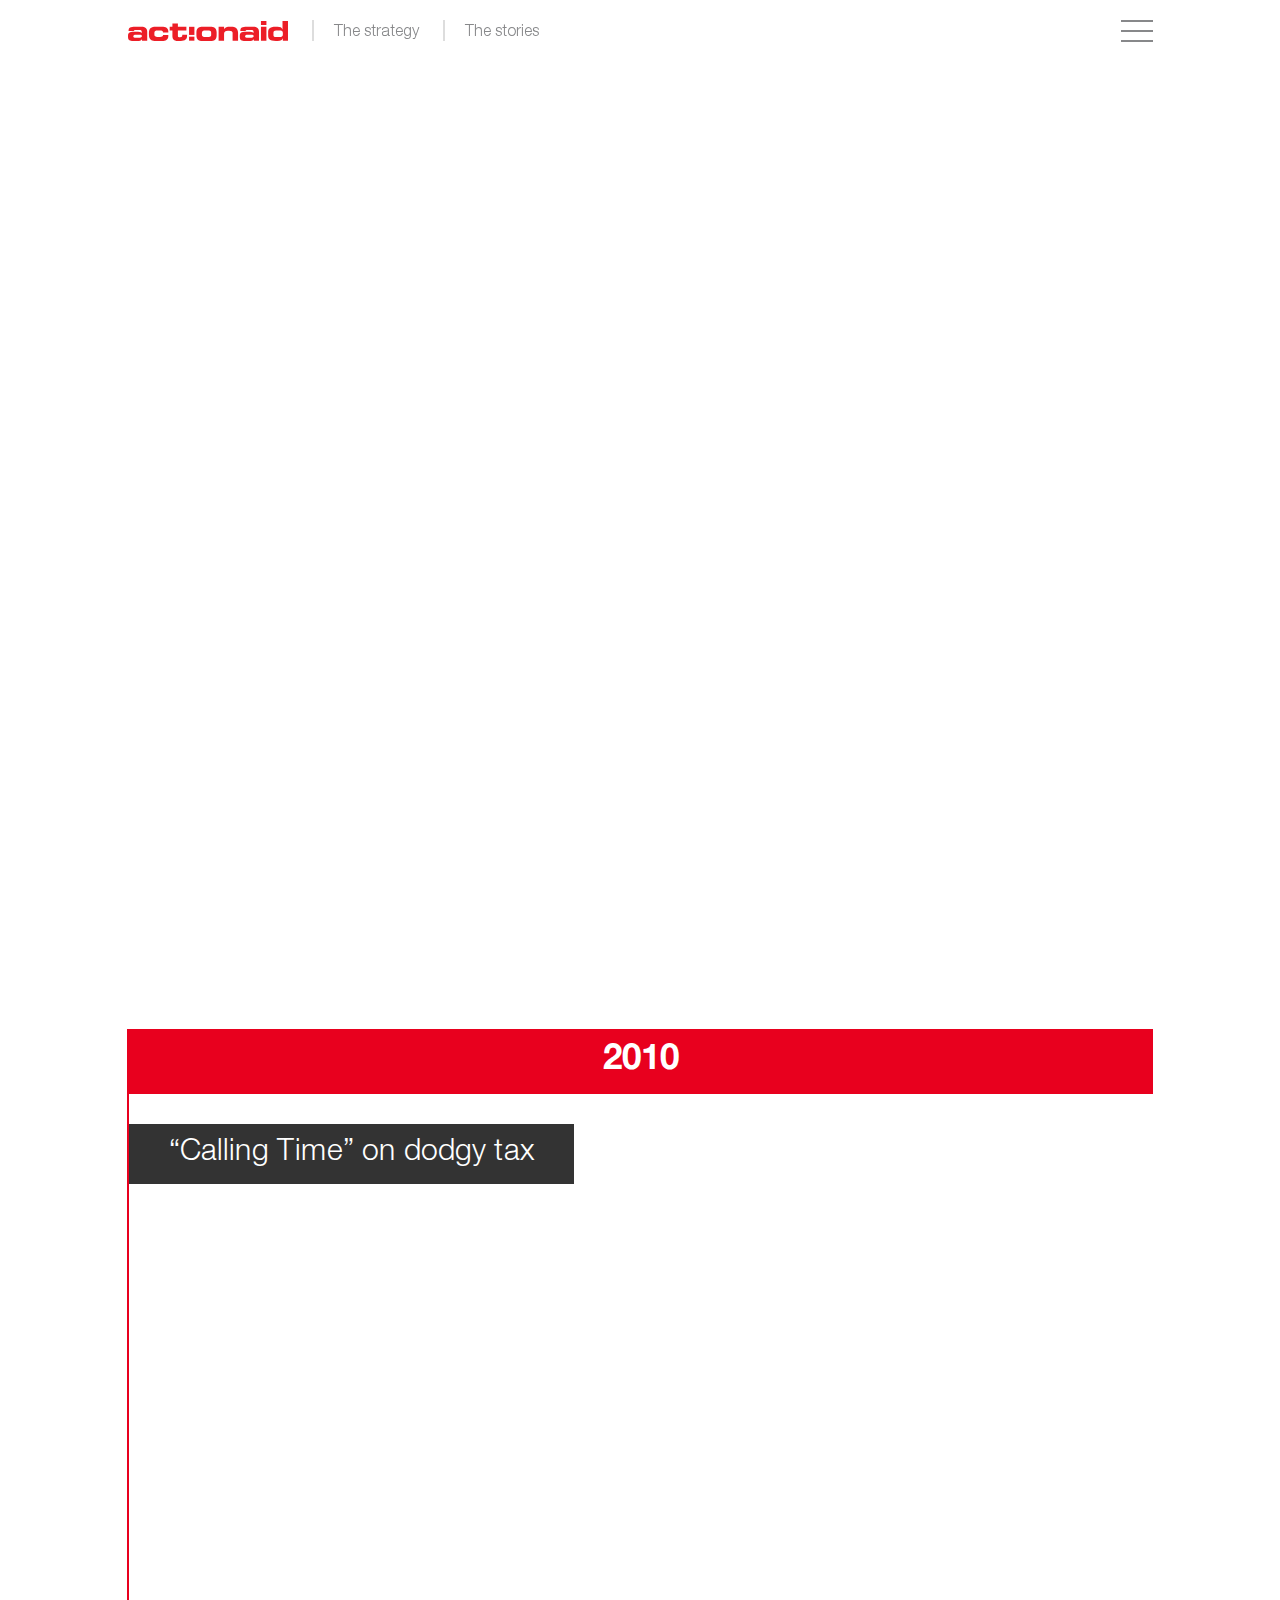
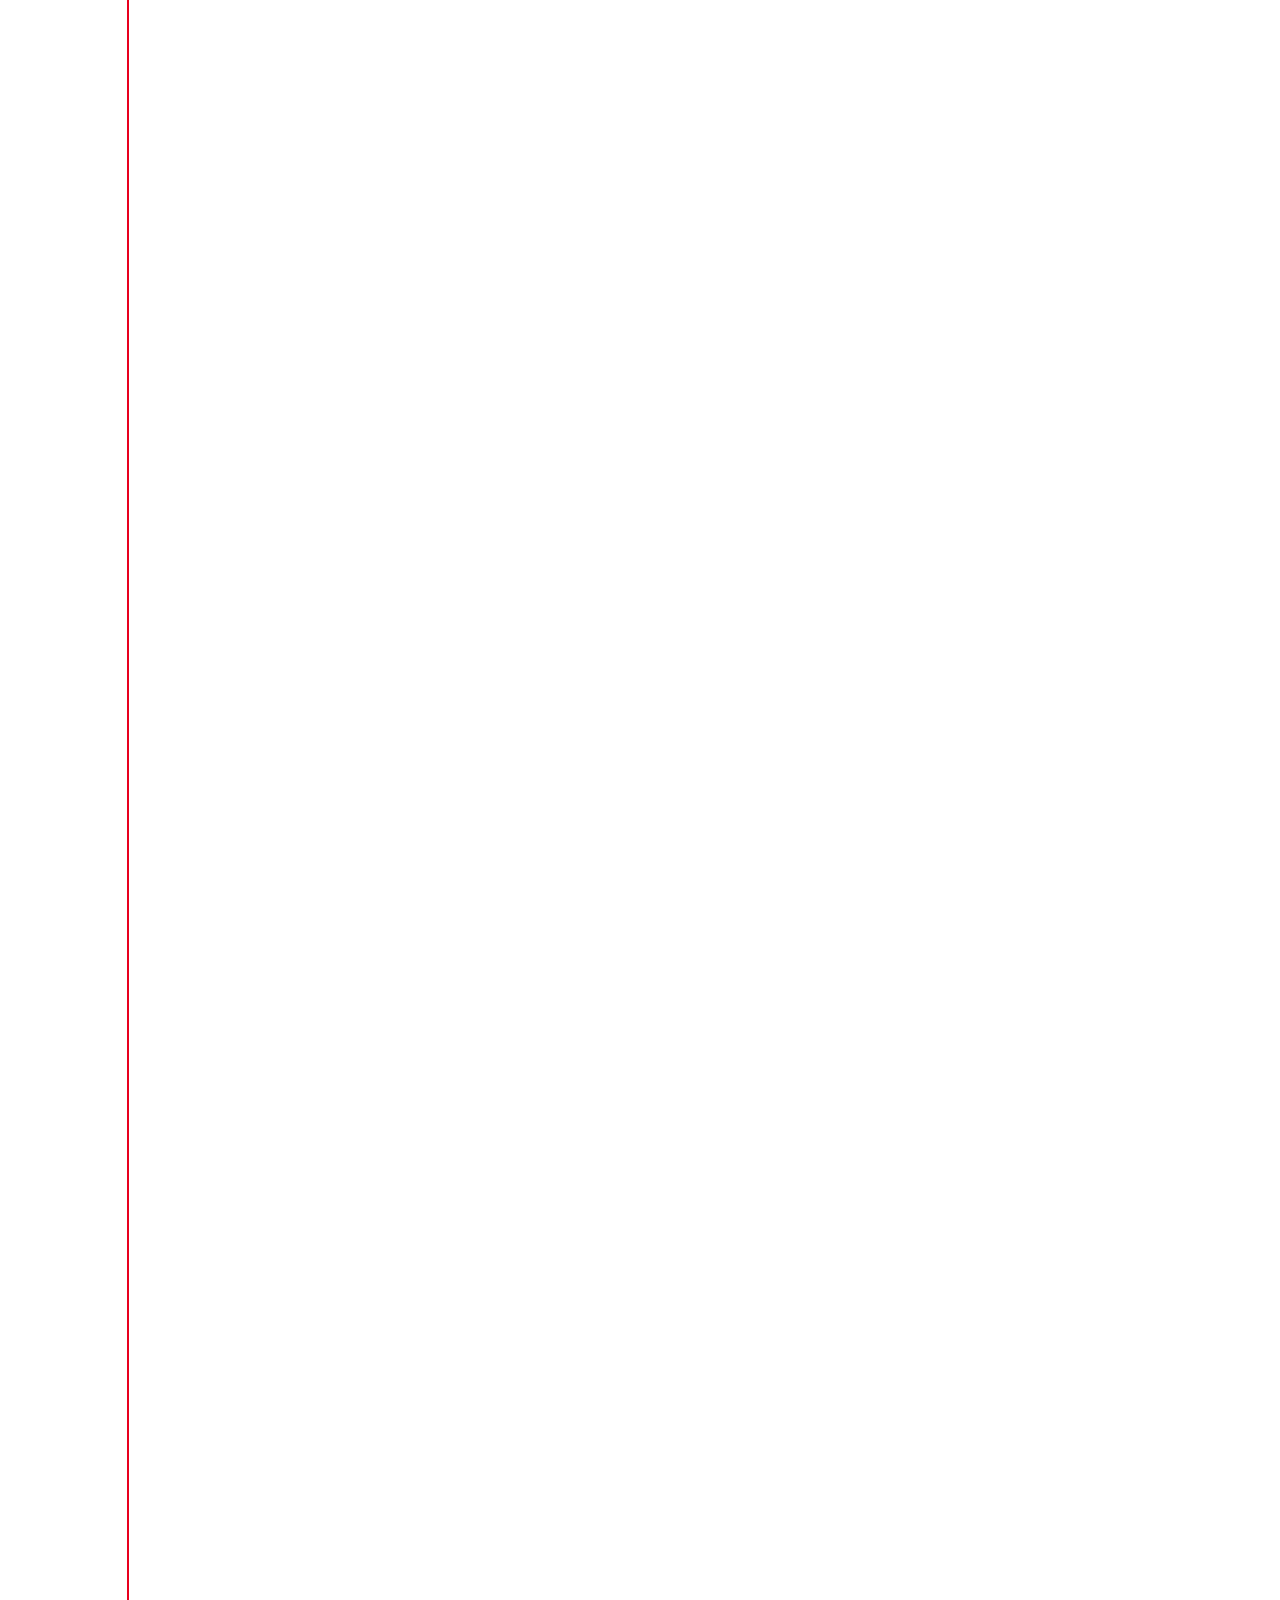
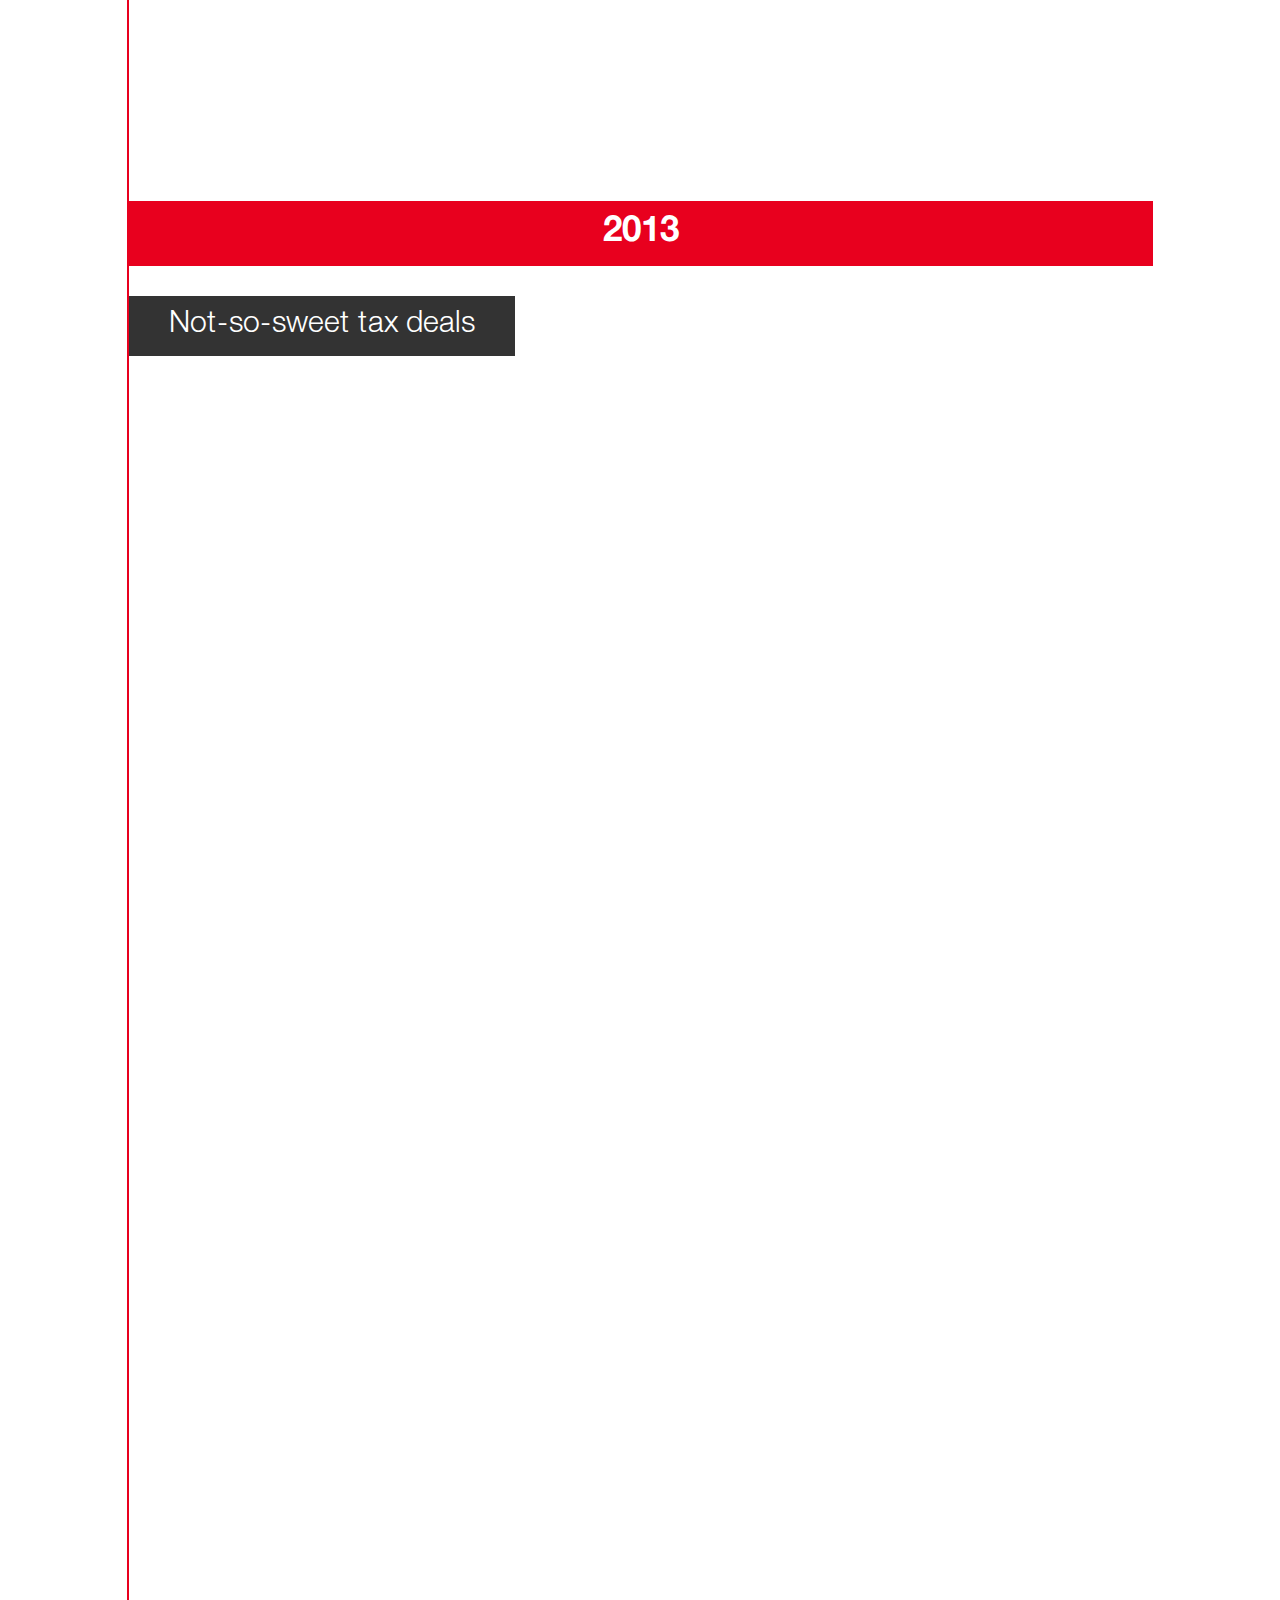
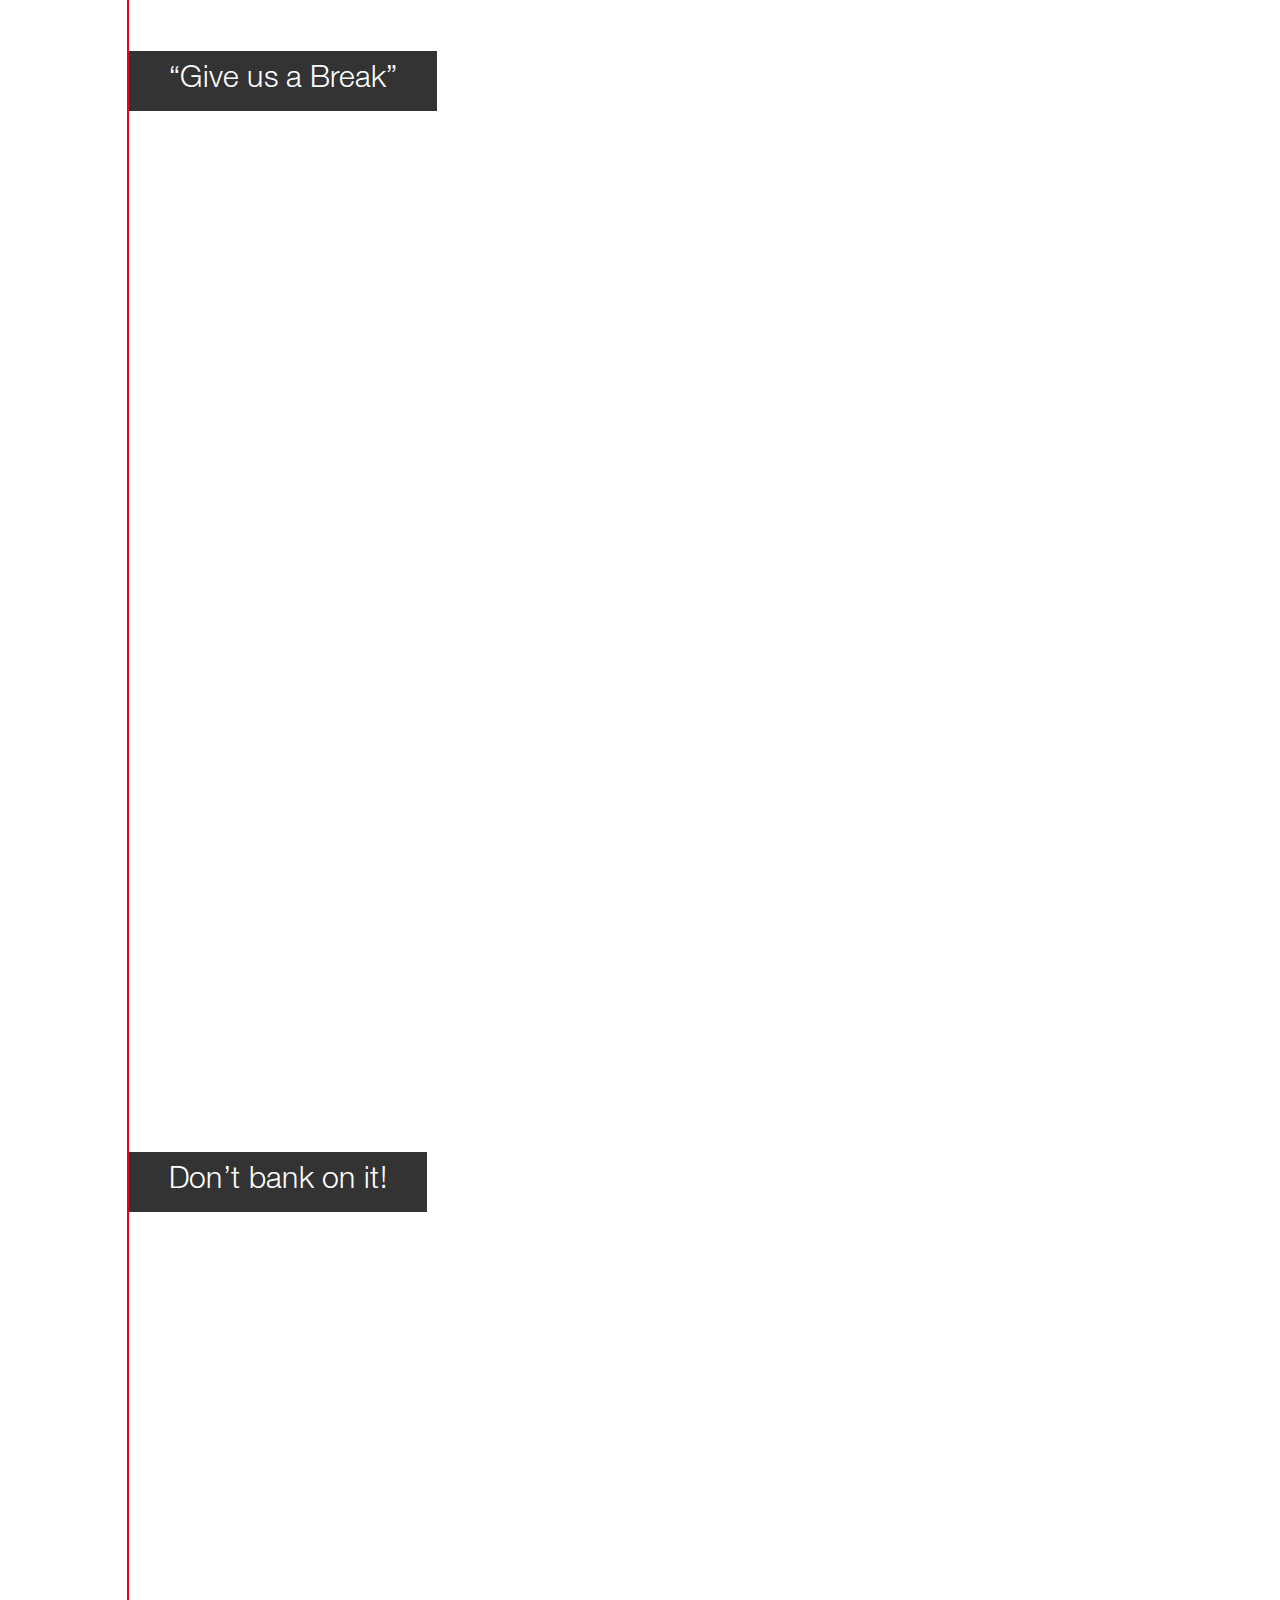
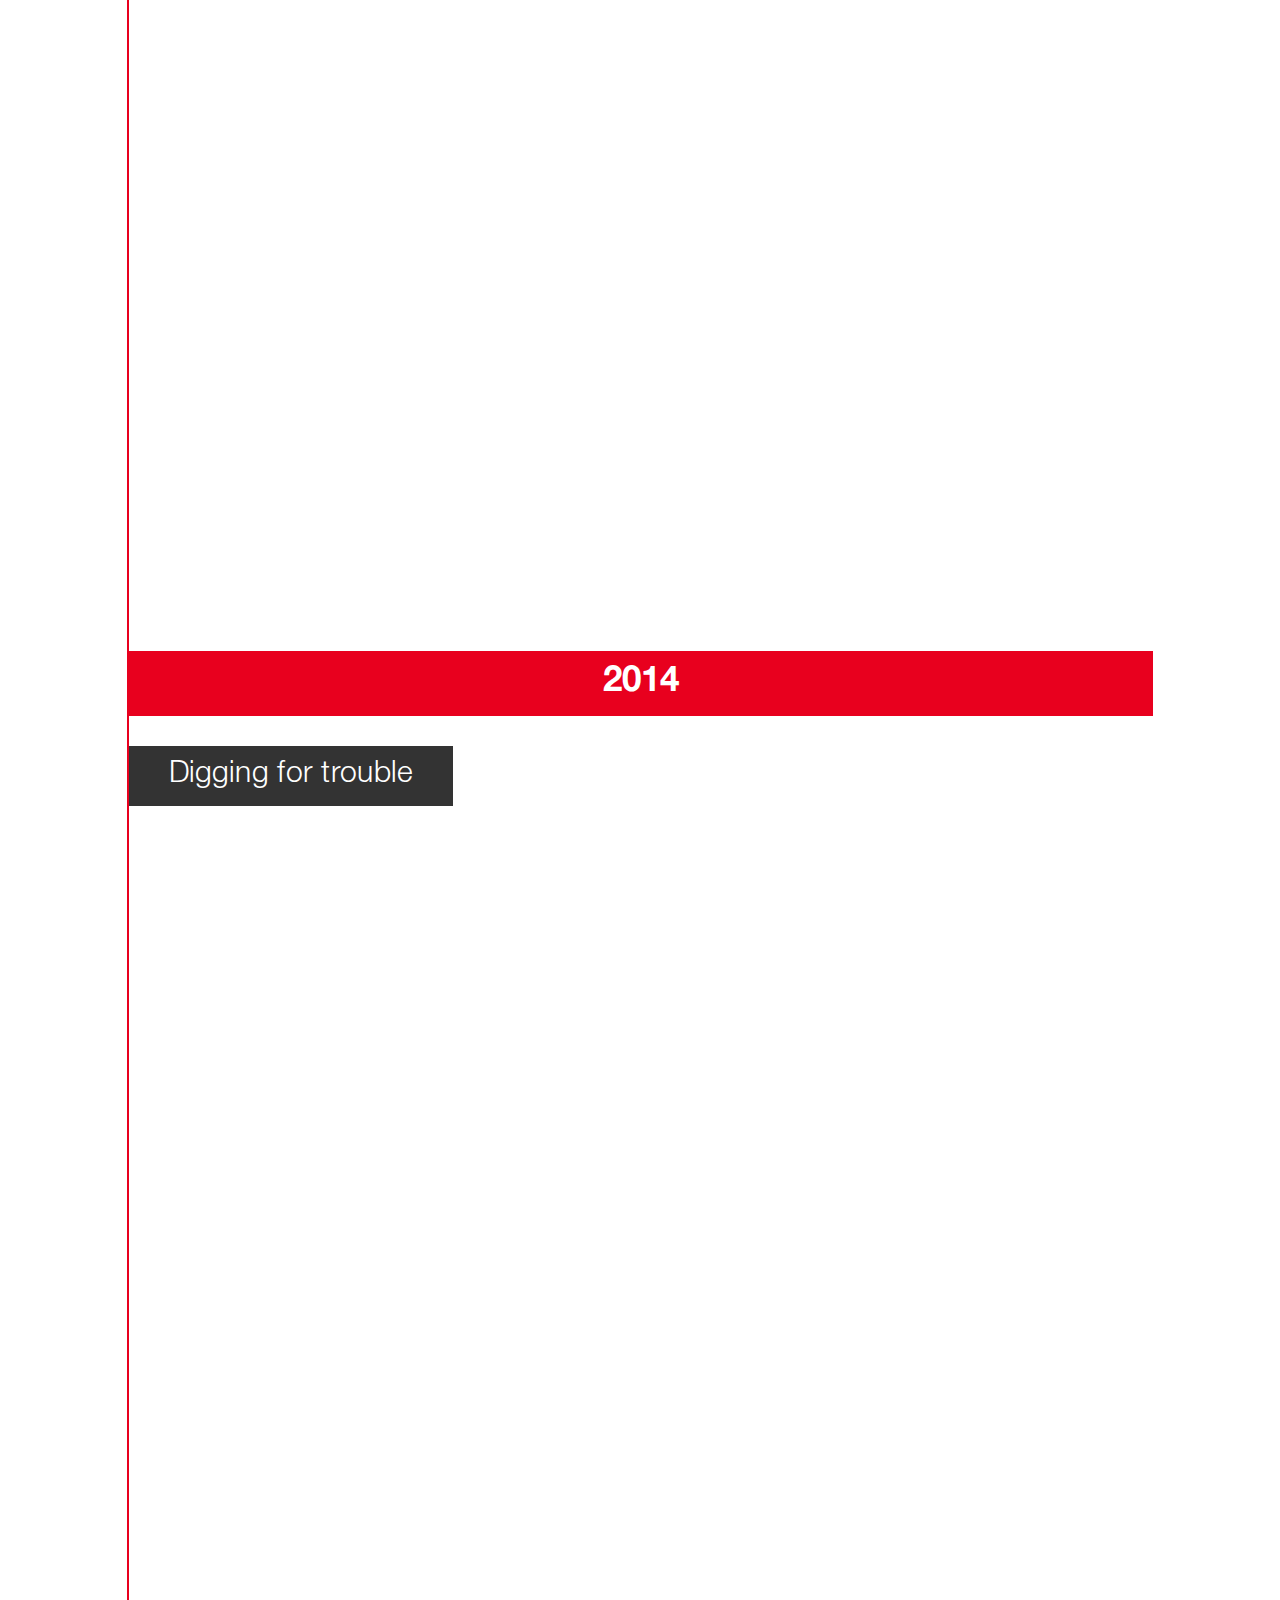
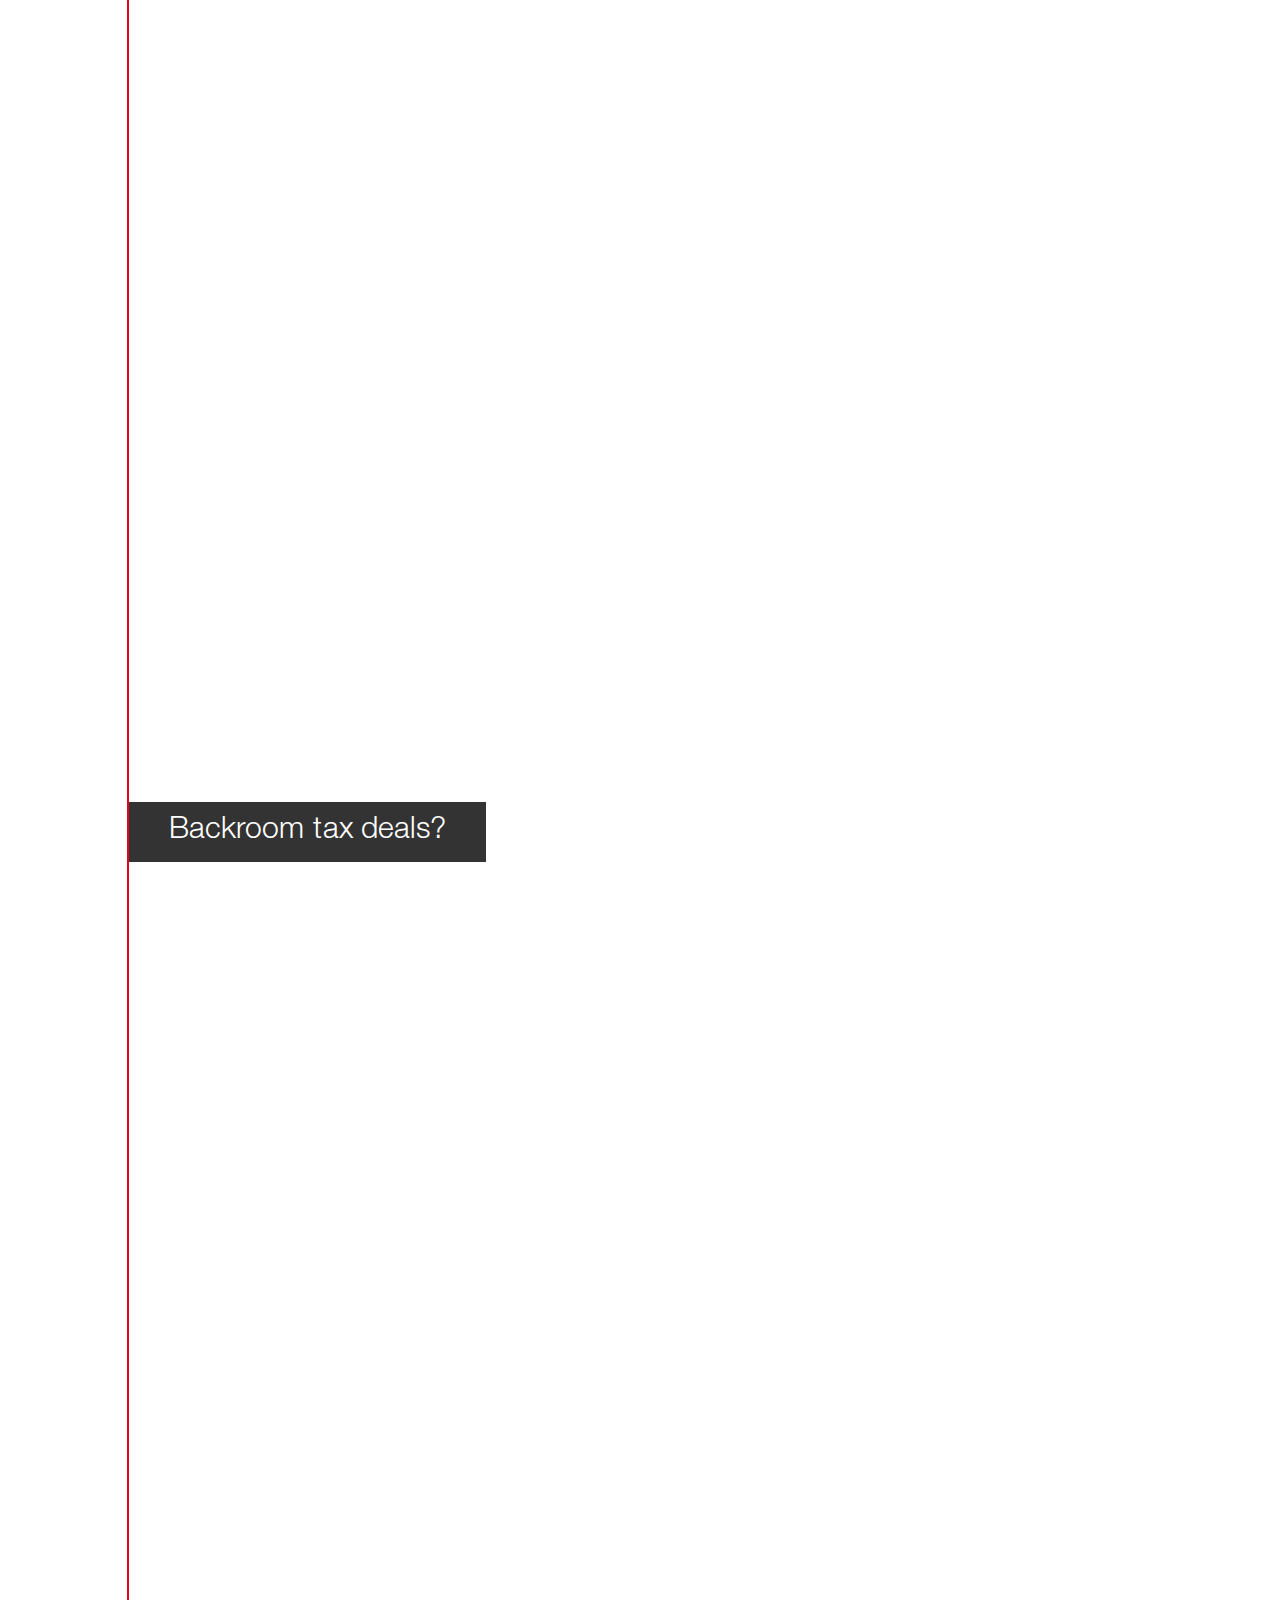
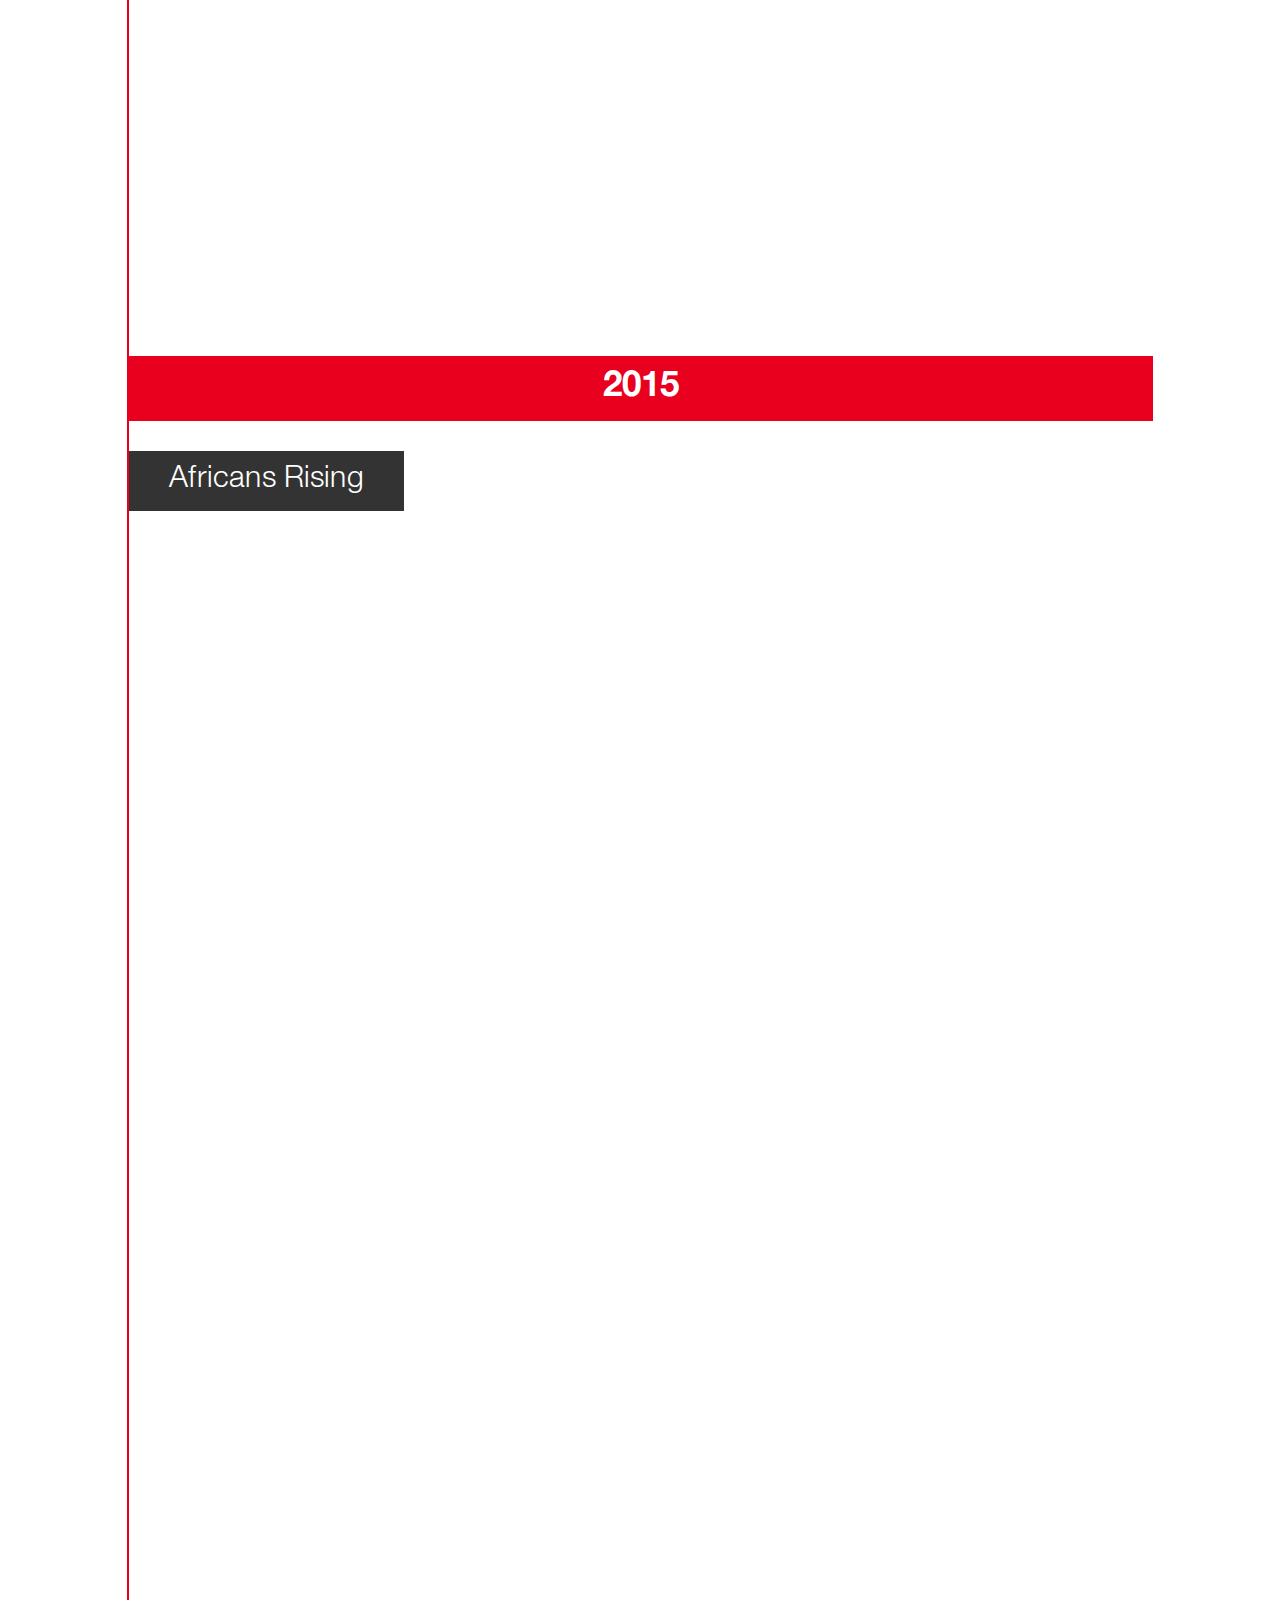
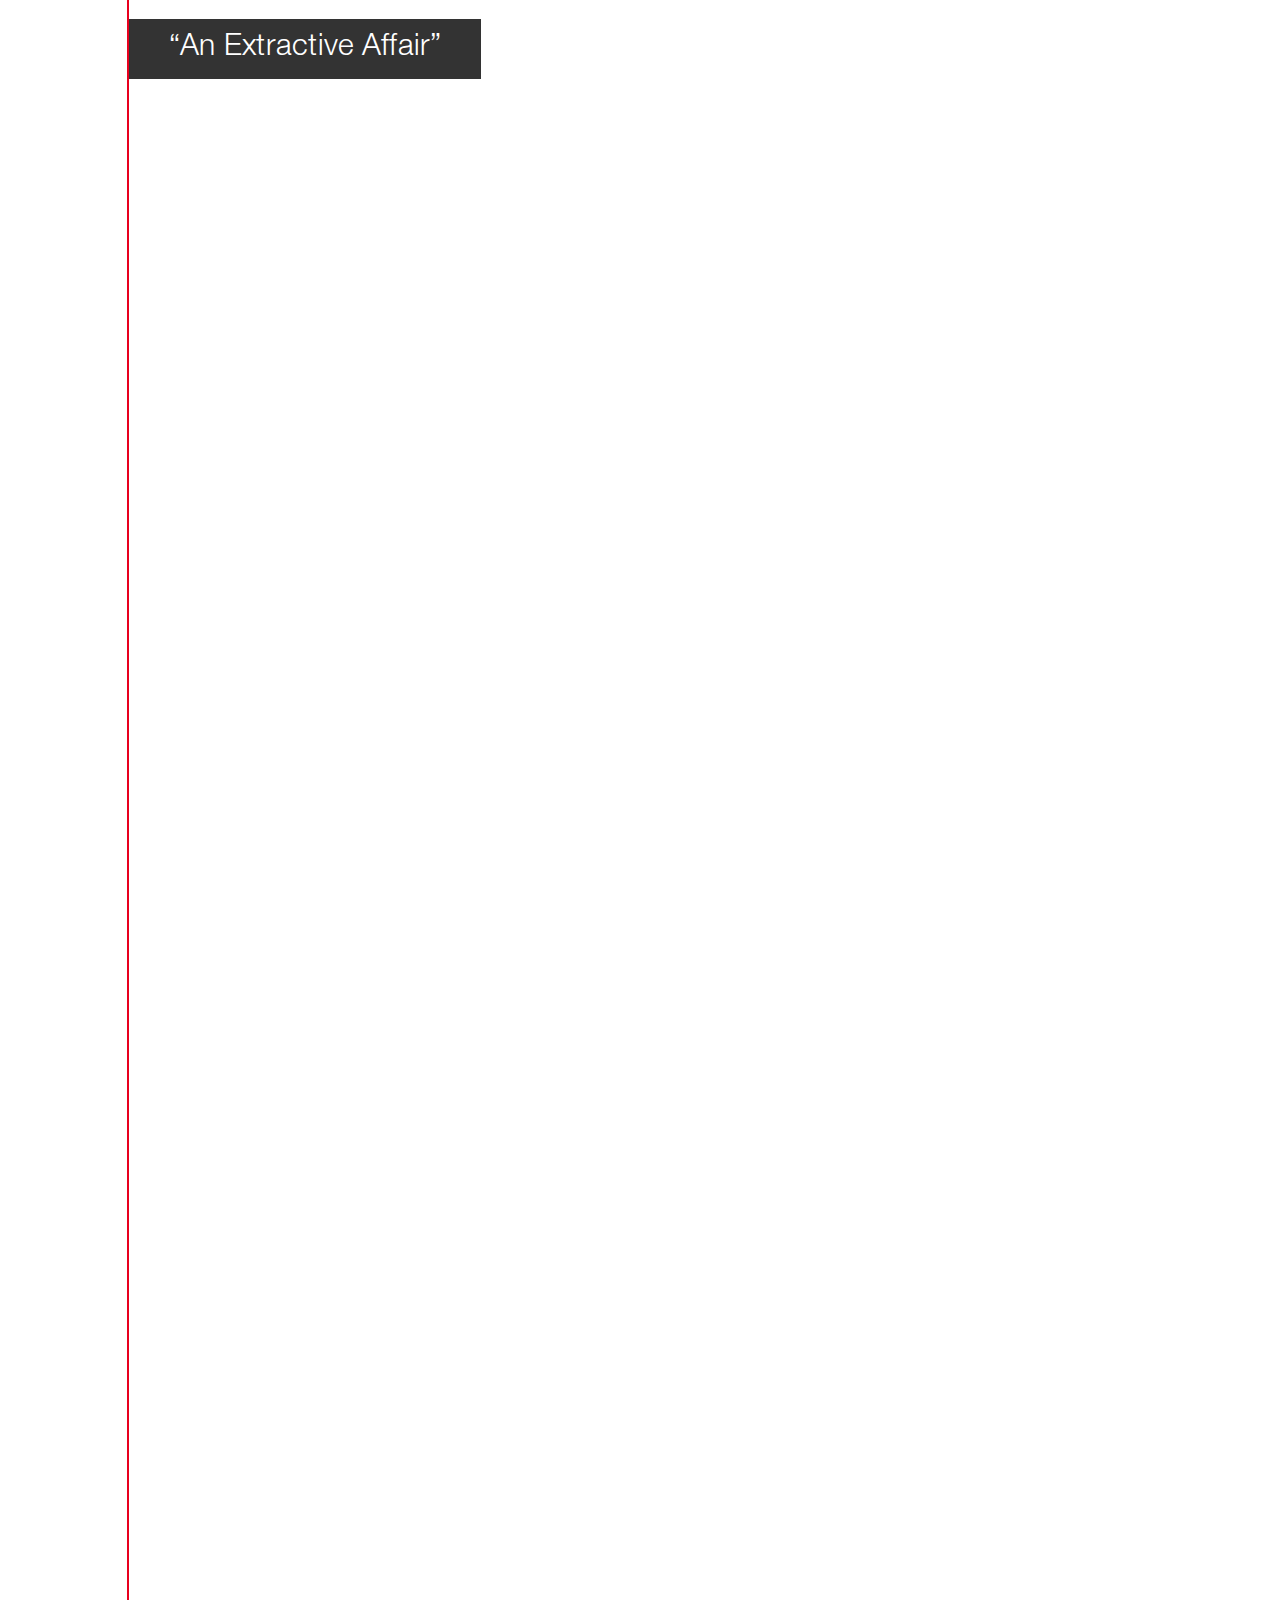
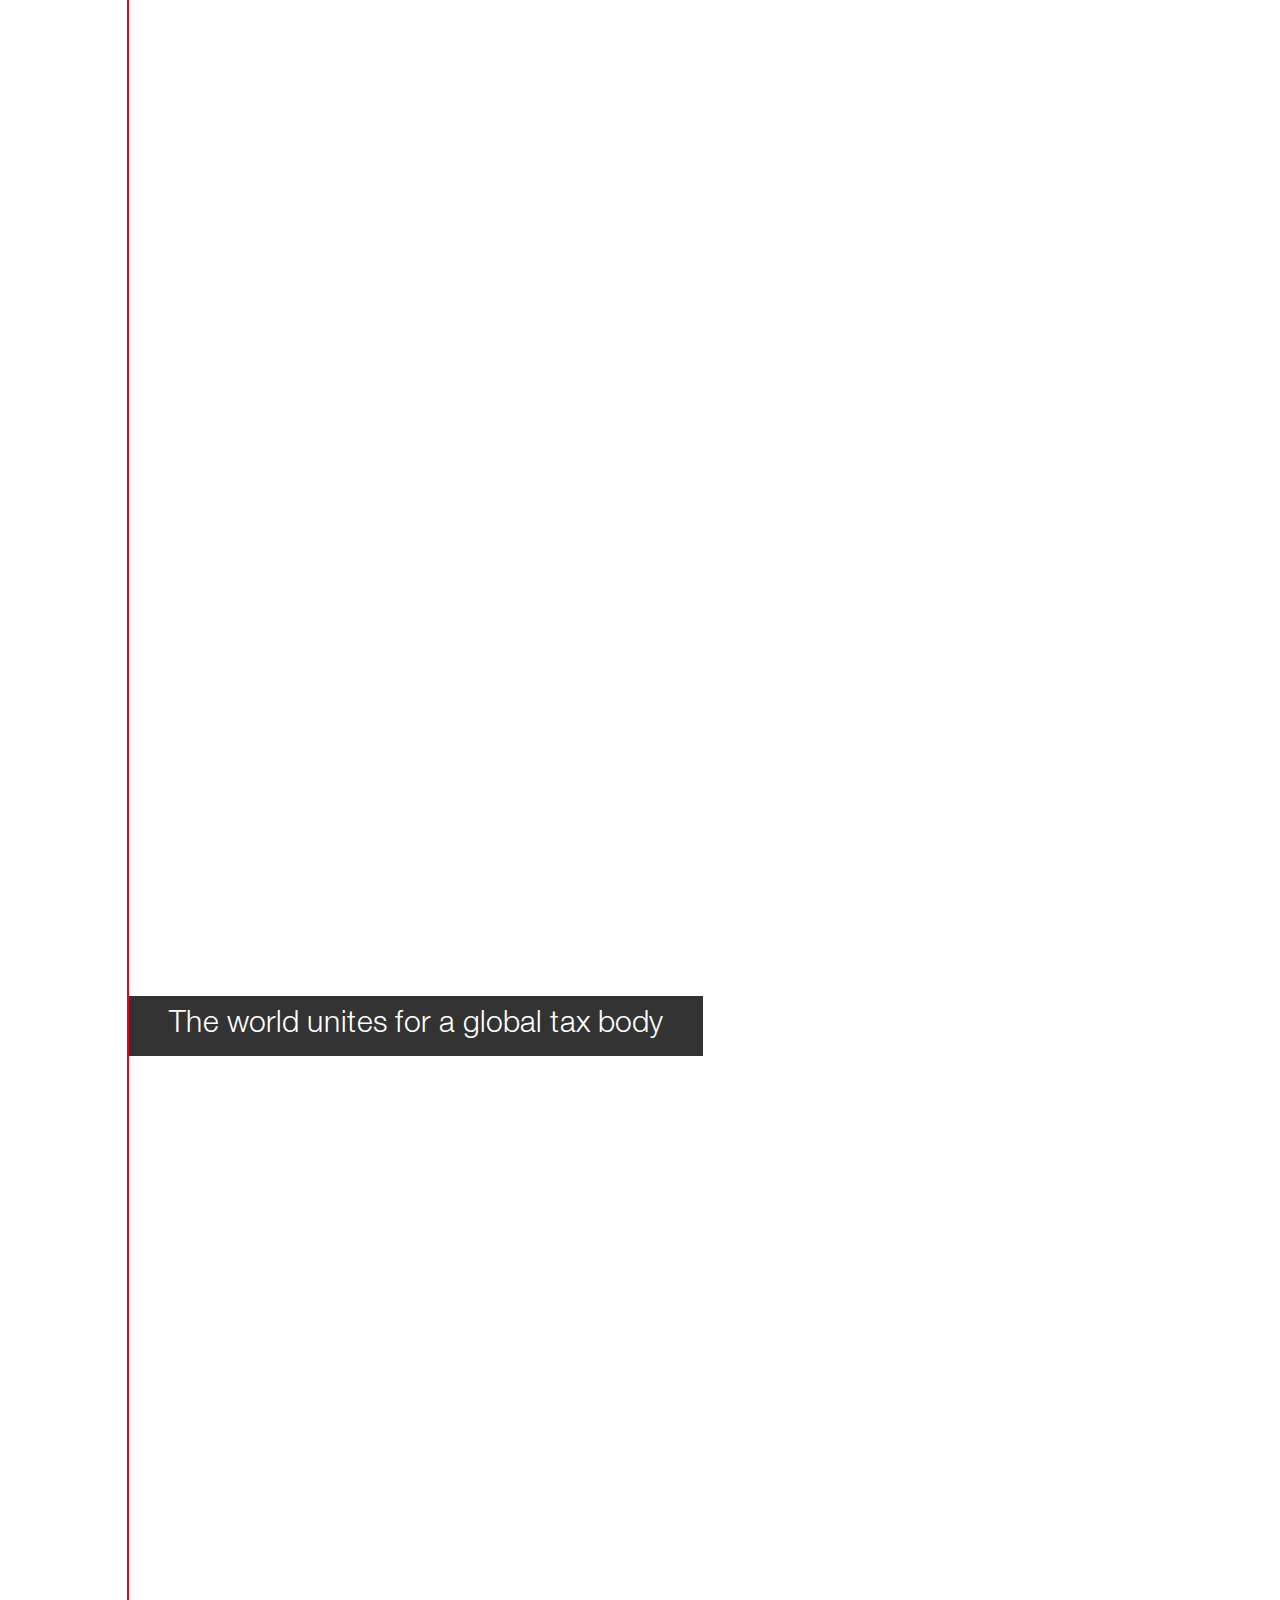
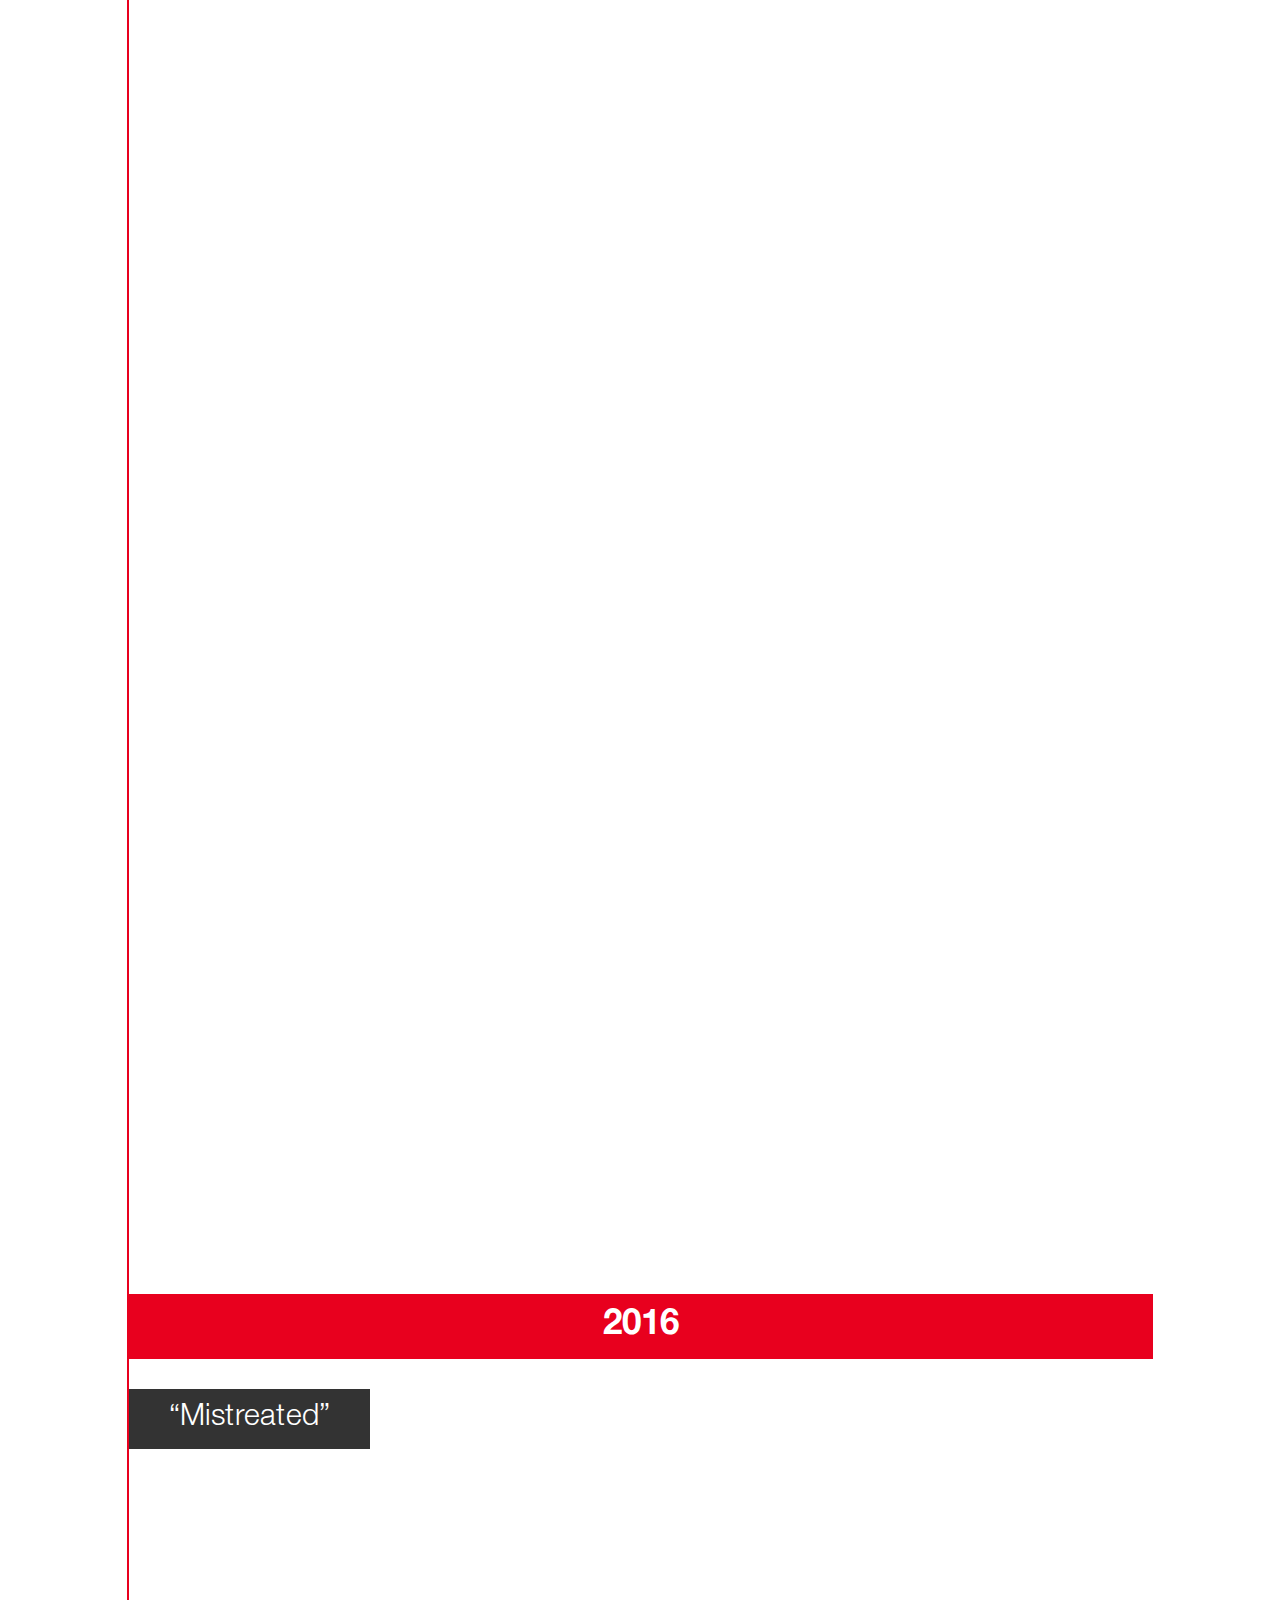
==== commit 6ce80a39: "Analytics, Twitter share & some text updates" ====
--- a/campaigning-for-tax-power.html
+++ b/campaigning-for-tax-power.html
@@ -43,7 +43,7 @@
 				</div>
 				<ul id="tags">
 					<li>
-						<a href="http://www.actionaid.org/publications/action-global-justice">Strategy 2028</a>
+						<a href="http://www.actionaid.org/publications/action-global-justice">The strategy</a>
 					</li>
 					<li>
 						<a href="index.html#stories">The stories</a>
@@ -88,7 +88,7 @@
 								<a class="sharer" href="http://www.facebook.com/sharer.php?u=http://actionforglobaljustice.actionaid.org/campaigning-for-tax-power.html&title=Campaigning For Tax Power &Iota; Action for Global Justice" target="_blank"><img alt="Facebook" src="img/social-icons/fb-white.svg" width="25"></a>
 							</li>
 							<li>
-								<a class="sharer" href="https://twitter.com/share?url=http://actionforglobaljustice.actionaid.org/campaigning-for-tax-power.html&amp;text=Campaigning For Tax Power &Iota; Action for Global Justice&amp;hashtags=actionaid" target="_blank"><img alt="Twitter" src="img/social-icons/tw-white.svg" width="25"></a>
+								<a class="sharer" href="https://twitter.com/intent/tweet?text=Campaigning+for+Tax+Power&url=http://actionforglobaljustice.actionaid.org/campaigning-for-tax-power.html&via=actionaid&hashtags=TaxPower" target="_blank"><img alt="Twitter" src="img/social-icons/tw-white.svg" width="25"></a>
 							</li>
 							<li>
 								<a class="sharer" href="https://plus.google.com/share?url=http://actionforglobaljustice.actionaid.org/campaigning-for-tax-power.html" target="_blank"><img alt="Google +" src="img/social-icons/gplus-white.svg" width="25"></a>
@@ -537,7 +537,7 @@
 			</div>
 			<div class="footer_bottom">
 				<div class="footer_details">
-					<p><a href="http://www.actionaid.org/who-we-are/privacy-statement" target="_blank">Privacy statement</a> | Text available under a creative commons license</p>
+					<p><a href="http://www.actionaid.org/who-we-are/privacy-statement" target="_blank">Privacy statement</a> | Text licensed under a <a rel="license" href="http://creativecommons.org/licenses/by-nc/4.0/">Creative Commons Attribution-NonCommercial 4.0 International License</a></p>
 					<p class="dets">Vereniging ActionAid International | RSIN number: 813342211 | Registration number: 27264198</p><br>
 					<p class="dets">Website Design & Build by <a href="http://www.nickpurserdesign.com/" target="_blank" title="Nick Purser Design">Nick Purser Design</a></p>
 				</div>
